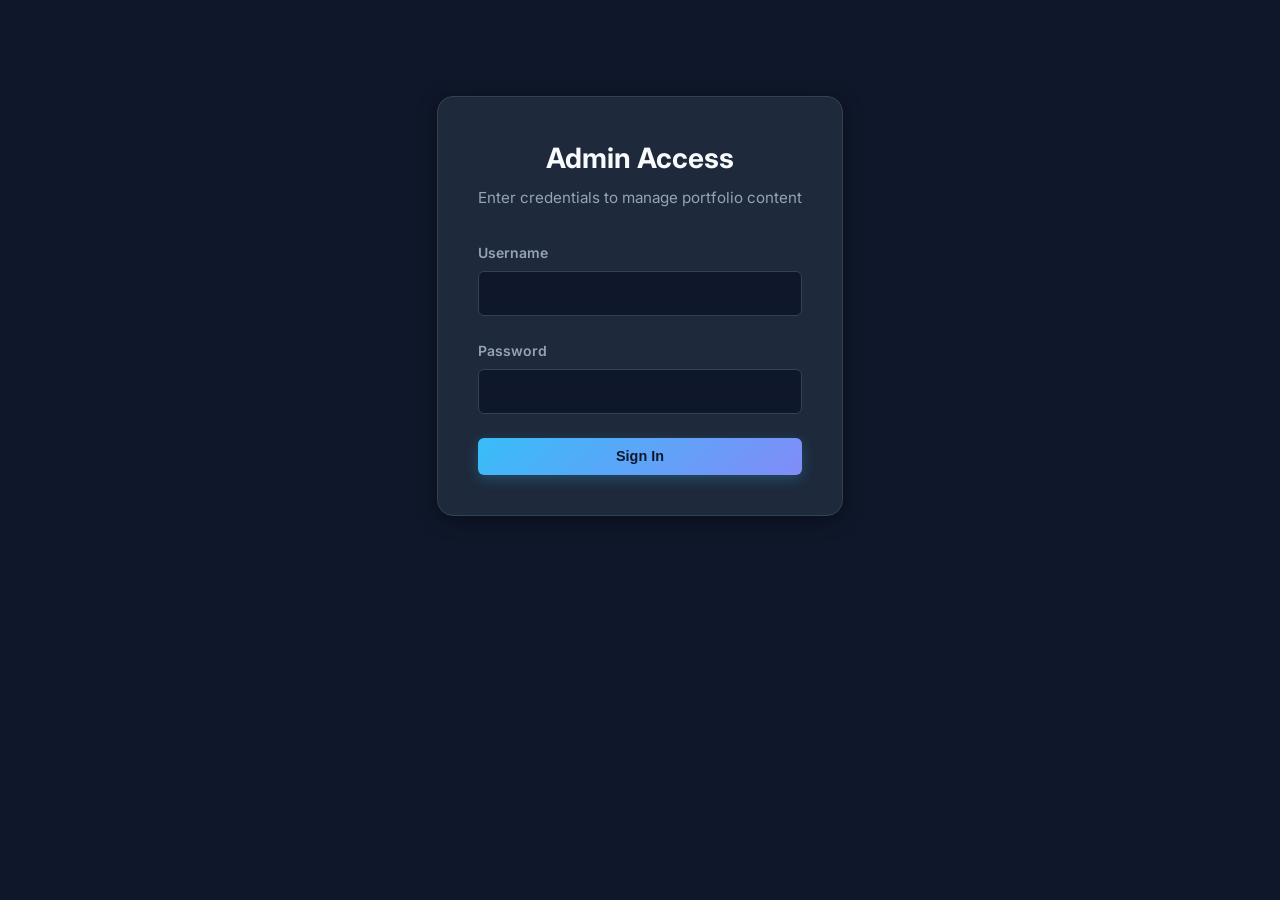
==== frontend/admin.html @ 667ff150 "Initial commit: Dynamic portfolio with secure admin dashboard" ====
<!DOCTYPE html>
<html lang="en">
<head>
    <meta charset="UTF-8">
    <meta name="viewport" content="width=device-width, initial-scale=1.0">
    <meta name="description" content="Admin Dashboard - Manage Portfolio Content">
    <title>Admin Dashboard | Himamshu K G</title>
    <link rel="preconnect" href="https://fonts.googleapis.com">
    <link rel="preconnect" href="https://fonts.gstatic.com" crossorigin>
    <link href="https://fonts.googleapis.com/css2?family=Inter:wght@400;500;600;700&display=swap" rel="stylesheet">
    <link rel="stylesheet" href="css/style.css">
    <link rel="stylesheet" href="css/admin.css">
</head>
<body>
    <!-- Authentication Gate (shown before login) -->
    <div id="authGate" class="auth-container" style="display: none;">
        <div class="auth-header">
            <h2>Admin Access</h2>
            <p>Enter credentials to manage portfolio content</p>
        </div>
        <form id="loginForm">
            <div class="form-group">
                <label class="form-label" for="username">Username</label>
                <input type="text" id="username" class="form-control" required autocomplete="username">
            </div>
            <div class="form-group">
                <label class="form-label" for="password">Password</label>
                <input type="password" id="password" class="form-control" required autocomplete="current-password">
            </div>
            <button type="submit" class="btn btn-primary" style="width: 100%;">Sign In</button>
            <p id="authError" class="error-message" style="display: none; margin-top: 1rem;"></p>
        </form>
    </div>

    <!-- Admin Dashboard (hidden until authenticated) -->
    <div id="adminDashboard" style="display: none;">
        <!-- Header -->
        <header class="admin-header">
            <div class="admin-title">
                <svg width="24" height="24" viewBox="0 0 24 24" fill="none" stroke="currentColor" stroke-width="2">
                    <rect x="3" y="3" width="7" height="7" rx="1"></rect>
                    <rect x="14" y="3" width="7" height="7" rx="1"></rect>
                    <rect x="3" y="14" width="7" height="7" rx="1"></rect>
                    <rect x="14" y="14" width="7" height="7" rx="1"></rect>
                </svg>
                <span>Admin Dashboard</span>
            </div>
            <div class="admin-actions">
                <a href="index.html" class="btn btn-secondary" target="_blank">View Site</a>
                <button id="logoutBtn" class="btn btn-outline-danger">Logout</button>
            </div>
        </header>

        <!-- Dashboard Layout -->
        <div class="admin-layout">
            <!-- Sidebar -->
            <aside class="admin-sidebar">
                <button class="sidebar-btn active" data-tab="overview">
                    <svg width="20" height="20" viewBox="0 0 24 24" fill="none" stroke="currentColor" stroke-width="2">
                        <rect x="3" y="3" width="7" height="7" rx="1"></rect>
                        <rect x="14" y="3" width="7" height="7" rx="1"></rect>
                        <rect x="3" y="14" width="7" height="7" rx="1"></rect>
                        <rect x="14" y="14" width="7" height="7" rx="1"></rect>
                    </svg>
                    Overview
                </button>
                <button class="sidebar-btn" data-tab="projects">
                    <svg width="20" height="20" viewBox="0 0 24 24" fill="none" stroke="currentColor" stroke-width="2">
                        <path d="M21 19V5a2 2 0 0 0-2-2H9a2 2 0 0 0-2 2v14"></path>
                        <polyline points="7 5 3 9 7 13"></polyline>
                    </svg>
                    Projects
                </button>
                <button class="sidebar-btn" data-tab="skills">
                    <svg width="20" height="20" viewBox="0 0 24 24" fill="none" stroke="currentColor" stroke-width="2">
                        <path d="M12 2L2 7l10 5 10-5-10-5z"></path>
                        <path d="M2 17l10 5 10-5"></path>
                        <path d="M2 12l10 5 10-5"></path>
                    </svg>
                    Skills
                </button>
                <button class="sidebar-btn" data-tab="profile">
                    <svg width="20" height="20" viewBox="0 0 24 24" fill="none" stroke="currentColor" stroke-width="2">
                        <path d="M20 21v-2a4 4 0 0 0-4-4H8a4 4 0 0 0-4 4v2"></path>
                        <circle cx="12" cy="7" r="4"></circle>
                    </svg>
                    Profile
                </button>
            </aside>

            <!-- Main Content -->
            <main class="admin-content">
                <!-- Overview Tab -->
                <div id="overview" class="tab-content active">
                    <div class="content-header">
                        <h2>Dashboard Overview</h2>
                    </div>
                    <div style="display: grid; grid-template-columns: repeat(auto-fit, minmax(240px, 1fr)); gap: 1.5rem;">
                        <div class="about-card" style="text-align: center; padding: 2rem;">
                            <h3 style="font-size: 3rem; color: var(--accent-color); margin-bottom: 0.5rem;" id="statProjects">0</h3>
                            <p style="color: var(--text-secondary);">Total Projects</p>
                        </div>
                        <div class="about-card" style="text-align: center; padding: 2rem;">
                            <h3 style="font-size: 3rem; color: var(--accent-color); margin-bottom: 0.5rem;" id="statSkills">0</h3>
                            <p style="color: var(--text-secondary);">Total Skills</p>
                        </div>
                        <div class="about-card" style="text-align: center; padding: 2rem;">
                            <h3 style="font-size: 3rem; color: var(--accent-color); margin-bottom: 0.5rem;" id="statCategories">0</h3>
                            <p style="color: var(--text-secondary);">Skill Categories</p>
                        </div>
                    </div>
                    <div style="margin-top: 2rem;">
                        <h3 style="margin-bottom: 1rem;">Quick Actions</h3>
                        <div style="display: flex; gap: 1rem; flex-wrap: wrap;">
                            <button class="btn btn-primary" onclick="openProjectModal()">
                                <svg width="18" height="18" viewBox="0 0 24 24" fill="none" stroke="currentColor" stroke-width="2"><line x1="12" y1="5" x2="12" y2="19"></line><line x1="5" y1="12" x2="19" y2="12"></line></svg>
                                Add Project
                            </button>
                            <button class="btn btn-primary" onclick="openSkillModal()">
                                <svg width="18" height="18" viewBox="0 0 24 24" fill="none" stroke="currentColor" stroke-width="2"><line x1="12" y1="5" x2="12" y2="19"></line><line x1="5" y1="12" x2="19" y2="12"></line></svg>
                                Add Skill
                            </button>
                            <button class="btn btn-secondary" onclick="loadProfile()">
                                <svg width="18" height="18" viewBox="0 0 24 24" fill="none" stroke="currentColor" stroke-width="2"><circle cx="12" cy="12" r="3"></circle><path d="M19.4 15a1.65 1.65 0 0 0 .33 1.82l.06.06a2 2 0 0 1 0 2.83 2 2 0 0 1-2.83 0l-.06-.06a1.65 1.65 0 0 0-1.82-.33 1.65 1.65 0 0 0-1 1.51V21a2 2 0 0 1-2 2 2 2 0 0 1-2-2v-.09A1.65 1.65 0 0 0 9 19.4a1.65 1.65 0 0 0-1.82.33l-.06.06a2 2 0 0 1-2.83 0 2 2 0 0 1 0-2.83l.06-.06a1.65 1.65 0 0 0 .33-1.82 1.65 1.65 0 0 0-1.51-1H3a2 2 0 0 1-2-2 2 2 0 0 1 2-2h.09A1.65 1.65 0 0 0 4.6 9a1.65 1.65 0 0 0-.33-1.82l-.06-.06a2 2 0 0 1 0-2.83 2 2 0 0 1 2.83 0l.06.06a1.65 1.65 0 0 0 1.82.33H9a1.65 1.65 0 0 0 1-1.51V3a2 2 0 0 1 2-2 2 2 0 0 1 2 2v.09a1.65 1.65 0 0 0 1 1.51 1.65 1.65 0 0 0 1.82-.33l.06-.06a2 2 0 0 1 2.83 0 2 2 0 0 1 0 2.83l-.06.06a1.65 1.65 0 0 0-.33 1.82V9a1.65 1.65 0 0 0 1.51 1H21a2 2 0 0 1 2 2 2 2 0 0 1-2 2h-.09a1.65 1.65 0 0 0-1.51 1z"></path></svg>
                                Edit Profile
                            </button>
                        </div>
                    </div>
                </div>

                <!-- Projects Tab -->
                <div id="projects" class="tab-content">
                    <div class="content-header">
                        <h2>Project Management</h2>
                        <button class="btn btn-primary" onclick="openProjectModal()">
                            <svg width="18" height="18" viewBox="0 0 24 24" fill="none" stroke="currentColor" stroke-width="2"><line x1="12" y1="5" x2="12" y2="19"></line><line x1="5" y1="12" x2="19" y2="12"></line></svg>
                            Add Project
                        </button>
                    </div>
                    <div style="overflow-x: auto;">
                        <table class="data-table" id="projectsTable">
                            <thead>
                                <tr>
                                    <th>ID</th>
                                    <th>Title</th>
                                    <th>Technologies</th>
                                    <th>Links</th>
                                    <th style="width: 140px;">Actions</th>
                                </tr>
                            </thead>
                            <tbody id="projectsTableBody">
                                <tr><td colspan="5" style="text-align: center; padding: 3rem; color: var(--text-secondary);">Loading projects...</td></tr>
                            </tbody>
                        </table>
                    </div>
                </div>

                <!-- Skills Tab -->
                <div id="skills" class="tab-content">
                    <div class="content-header">
                        <h2>Skills Management</h2>
                        <button class="btn btn-primary" onclick="openSkillModal()">
                            <svg width="18" height="18" viewBox="0 0 24 24" fill="none" stroke="currentColor" stroke-width="2"><line x1="12" y1="5" x2="12" y2="19"></line><line x1="5" y1="12" x2="19" y2="12"></line></svg>
                            Add Skill
                        </button>
                    </div>
                    <div style="overflow-x: auto;">
                        <table class="data-table" id="skillsTable">
                            <thead>
                                <tr>
                                    <th>ID</th>
                                    <th>Name</th>
                                    <th>Category</th>
                                    <th>Proficiency</th>
                                    <th style="width: 140px;">Actions</th>
                                </tr>
                            </thead>
                            <tbody id="skillsTableBody">
                                <tr><td colspan="5" style="text-align: center; padding: 3rem; color: var(--text-secondary);">Loading skills...</td></tr>
                            </tbody>
                        </table>
                    </div>
                </div>

                <!-- Profile Tab -->
                <div id="profile" class="tab-content">
                    <div class="content-header">
                        <h2>Profile Management</h2>
                    </div>
                    <form id="profileForm" style="max-width: 700px;">
                        <div style="display: grid; grid-template-columns: 1fr 1fr; gap: 1.5rem;">
                            <div class="form-group">
                                <label class="form-label" for="profileName">Full Name *</label>
                                <input type="text" id="profileName" class="form-control" required>
                            </div>
                            <div class="form-group">
                                <label class="form-label" for="profileHeadline">Headline *</label>
                                <input type="text" id="profileHeadline" class="form-control" required>
                            </div>
                            <div class="form-group">
                                <label class="form-label" for="profileLocation">Location</label>
                                <input type="text" id="profileLocation" class="form-control">
                            </div>
                            <div class="form-group">
                                <label class="form-label" for="profileEmail">Email *</label>
                                <input type="email" id="profileEmail" class="form-control" required>
                            </div>
                            <div class="form-group">
                                <label class="form-label" for="profileGithub">GitHub URL</label>
                                <input type="url" id="profileGithub" class="form-control" placeholder="https://github.com/username">
                            </div>
                            <div class="form-group">
                                <label class="form-label" for="profileLinkedin">LinkedIn URL</label>
                                <input type="url" id="profileLinkedin" class="form-control" placeholder="https://linkedin.com/in/username">
                            </div>
                        </div>
                        <div class="form-group">
                            <label class="form-label" for="profileBio">Bio *</label>
                            <textarea id="profileBio" class="form-control" rows="4" required></textarea>
                        </div>
                        <div class="form-group">
                            <label class="form-label" for="profileEducation">Education</label>
                            <textarea id="profileEducation" class="form-control" rows="3"></textarea>
                        </div>
                        <div class="form-group">
                            <label class="form-label" for="profileActivities">Activities</label>
                            <textarea id="profileActivities" class="form-control" rows="3"></textarea>
                        </div>
                        <button type="submit" class="btn btn-primary">Save Profile</button>
                    </form>
                </div>
            </main>
        </div>
    </div>

    <!-- Project Modal -->
    <div id="projectModal" class="modal-backdrop">
        <div class="modal-content">
            <div class="modal-header">
                <h3 class="modal-title" id="projectModalTitle">Add Project</h3>
                <button class="close-btn" onclick="closeModal('projectModal')">&times;</button>
            </div>
            <form id="projectForm">
                <input type="hidden" id="projectId">
                <div class="form-group">
                    <label class="form-label" for="projectTitle">Title *</label>
                    <input type="text" id="projectTitle" class="form-control" required>
                </div>
                <div class="form-group">
                    <label class="form-label" for="projectDescription">Description *</label>
                    <textarea id="projectDescription" class="form-control" rows="4" required></textarea>
                </div>
                <div class="form-group">
                    <label class="form-label" for="projectTechnologies">Technologies * (comma-separated)</label>
                    <input type="text" id="projectTechnologies" class="form-control" required placeholder="HTML5, CSS3, JavaScript, FastAPI, Python">
                </div>
                <div class="form-group">
                    <label class="form-label" for="projectGithub">GitHub URL</label>
                    <input type="url" id="projectGithub" class="form-control" placeholder="https://github.com/username/repo">
                </div>
                <div class="form-group">
                    <label class="form-label" for="projectLive">Live Demo URL</label>
                    <input type="url" id="projectLive" class="form-control" placeholder="https://your-demo.com">
                </div>
                <div class="modal-footer">
                    <button type="button" class="btn btn-secondary" onclick="closeModal('projectModal')">Cancel</button>
                    <button type="submit" class="btn btn-primary" id="projectSubmitBtn">Add Project</button>
                </div>
            </form>
        </div>
    </div>

    <!-- Skill Modal -->
    <div id="skillModal" class="modal-backdrop">
        <div class="modal-content">
            <div class="modal-header">
                <h3 class="modal-title" id="skillModalTitle">Add Skill</h3>
                <button class="close-btn" onclick="closeModal('skillModal')">&times;</button>
            </div>
            <form id="skillForm">
                <input type="hidden" id="skillId">
                <div class="form-group">
                    <label class="form-label" for="skillName">Name *</label>
                    <input type="text" id="skillName" class="form-control" required placeholder="e.g., Python">
                </div>
                <div class="form-group">
                    <label class="form-label" for="skillCategory">Category *</label>
                    <input type="text" id="skillCategory" class="form-control" required placeholder="e.g., Backend, Frontend, Database, Tools">
                </div>
                <div class="form-group">
                    <label class="form-label" for="skillProficiency">Proficiency *</label>
                    <select id="skillProficiency" class="form-control" required>
                        <option value="">Select proficiency</option>
                        <option value="Beginner">Beginner</option>
                        <option value="Intermediate">Intermediate</option>
                        <option value="Advanced">Advanced</option>
                        <option value="Expert">Expert</option>
                    </select>
                </div>
                <div class="modal-footer">
                    <button type="button" class="btn btn-secondary" onclick="closeModal('skillModal')">Cancel</button>
                    <button type="submit" class="btn btn-primary" id="skillSubmitBtn">Add Skill</button>
                </div>
            </form>
        </div>
    </div>

    <!-- Toast Container -->
    <div id="toastContainer" class="toast-container"></div>

    <!-- External Scripts -->
    <script src="js/config.js"></script>
    <script src="js/admin.js"></script>
</body>
</html>
---- frontend/css/style.css ----
/*
 * style.css
 * Main Stylesheet for Himamshu K G's Personal Portfolio
 */

:root {
  --bg-primary: #0f172a;
  --bg-secondary: #1e293b;
  --bg-card: #1e293b;
  --bg-card-hover: #334155;
  --text-primary: #f8fafc;
  --text-secondary: #94a3b8;
  --text-muted: #64748b;
  --accent-color: #38bdf8;
  --accent-gradient: linear-gradient(135deg, #38bdf8 0%, #818cf8 100%);
  --accent-glow: rgba(56, 189, 248, 0.25);
  --border-color: #334155;
  --shadow-sm: 0 2px 8px rgba(0, 0, 0, 0.3);
  --shadow-md: 0 8px 24px rgba(0, 0, 0, 0.4);
  --shadow-lg: 0 16px 32px rgba(0, 0, 0, 0.5);
  --radius-sm: 6px;
  --radius-md: 12px;
  --radius-lg: 20px;
  --transition: all 0.3s ease;
  --font-sans: 'Inter', -apple-system, BlinkMacSystemFont, "Segoe UI", Roboto, sans-serif;
}

* {
  margin: 0;
  padding: 0;
  box-sizing: border-box;
}

html {
  scroll-behavior: smooth;
  font-family: var(--font-sans);
  background-color: var(--bg-primary);
  color: var(--text-primary);
  line-height: 1.6;
}

body {
  min-height: 100vh;
  display: flex;
  flex-direction: column;
}

a {
  color: var(--accent-color);
  text-decoration: none;
  transition: var(--transition);
}

a:hover {
  opacity: 0.85;
}

/* Container */
.container {
  width: 90%;
  max-width: 1200px;
  margin: 0 auto;
  padding: 0 1.5rem;
}

/* Header & Navigation */
header {
  position: fixed;
  top: 0;
  left: 0;
  width: 100%;
  z-index: 1000;
  background-color: rgba(15, 23, 42, 0.85);
  backdrop-filter: blur(12px);
  border-bottom: 1px solid var(--border-color);
}

.navbar {
  display: flex;
  justify-content: space-between;
  align-items: center;
  height: 80px;
}

.logo {
  font-size: 1.5rem;
  font-weight: 700;
  background: var(--accent-gradient);
  -webkit-background-clip: text;
  -webkit-text-fill-color: transparent;
  letter-spacing: -0.5px;
}

.nav-links {
  display: flex;
  list-style: none;
  gap: 2rem;
  align-items: center;
}

.nav-links a {
  color: var(--text-secondary);
  font-weight: 500;
  font-size: 0.95rem;
  position: relative;
  padding: 0.5rem 0;
}

.nav-links a:hover,
.nav-links a.active {
  color: var(--text-primary);
}

.nav-links a::after {
  content: '';
  position: absolute;
  bottom: 0;
  left: 0;
  width: 0%;
  height: 2px;
  background: var(--accent-gradient);
  transition: var(--transition);
}

.nav-links a:hover::after,
.nav-links a.active::after {
  width: 100%;
}

.btn-admin {
  background: transparent;
  border: 1px solid var(--accent-color);
  color: var(--accent-color) !important;
  padding: 0.5rem 1.25rem !important;
  border-radius: var(--radius-sm);
  transition: var(--transition);
}

.btn-admin:hover {
  background: var(--accent-color);
  color: var(--bg-primary) !important;
}

.hamburger {
  display: none;
  flex-direction: column;
  cursor: pointer;
  gap: 6px;
  background: none;
  border: none;
}

.hamburger span {
  width: 26px;
  height: 2px;
  background-color: var(--text-primary);
  border-radius: 2px;
  transition: var(--transition);
}

/* Sections */
section {
  padding: 6rem 0 4rem;
}

.section-title {
  font-size: 2.25rem;
  font-weight: 700;
  text-align: center;
  margin-bottom: 1rem;
  position: relative;
}

.section-subtitle {
  text-align: center;
  color: var(--text-secondary);
  margin-bottom: 3.5rem;
  font-size: 1.05rem;
}

/* Hero Section */
.hero-section {
  min-height: 100vh;
  display: flex;
  align-items: center;
  padding-top: 5rem;
  position: relative;
  overflow: hidden;
}

.hero-content {
  max-width: 800px;
}

.hero-badge {
  display: inline-block;
  padding: 0.4rem 1rem;
  background: rgba(56, 189, 248, 0.1);
  color: var(--accent-color);
  border: 1px solid rgba(56, 189, 248, 0.2);
  border-radius: 50px;
  font-size: 0.875rem;
  font-weight: 600;
  margin-bottom: 1.5rem;
}

.hero-title {
  font-size: 3.5rem;
  font-weight: 800;
  line-height: 1.15;
  margin-bottom: 1rem;
}

.hero-title .gradient-text {
  background: var(--accent-gradient);
  -webkit-background-clip: text;
  -webkit-text-fill-color: transparent;
}

.hero-subtitle {
  font-size: 1.5rem;
  color: var(--text-secondary);
  font-weight: 500;
  margin-bottom: 1.5rem;
}

.hero-bio {
  font-size: 1.1rem;
  color: var(--text-muted);
  line-height: 1.75;
  margin-bottom: 2.5rem;
  max-width: 650px;
}

.hero-buttons {
  display: flex;
  gap: 1.25rem;
  flex-wrap: wrap;
}

.btn {
  display: inline-flex;
  align-items: center;
  justify-content: center;
  gap: 0.5rem;
  padding: 0.85rem 1.75rem;
  border-radius: var(--radius-sm);
  font-size: 1rem;
  font-weight: 600;
  cursor: pointer;
  transition: var(--transition);
  border: none;
}

.btn-primary {
  background: var(--accent-gradient);
  color: #0f172a;
  box-shadow: 0 4px 14px var(--accent-glow);
}

.btn-primary:hover {
  transform: translateY(-2px);
  box-shadow: 0 6px 20px rgba(56, 189, 248, 0.4);
  color: #0f172a;
}

.btn-secondary {
  background: var(--bg-secondary);
  color: var(--text-primary);
  border: 1px solid var(--border-color);
}

.btn-secondary:hover {
  background: var(--bg-card-hover);
  color: var(--text-primary);
  transform: translateY(-2px);
}

/* About Section */
.about-grid {
  display: grid;
  grid-template-columns: 1fr 1fr;
  gap: 2rem;
  margin-top: 2rem;
}

.about-card {
  background-color: var(--bg-card);
  border: 1px solid var(--border-color);
  padding: 2rem;
  border-radius: var(--radius-md);
  box-shadow: var(--shadow-sm);
}

.about-card h3 {
  font-size: 1.3rem;
  color: var(--accent-color);
  margin-bottom: 1rem;
  display: flex;
  align-items: center;
  gap: 0.5rem;
}

.about-card p {
  color: var(--text-secondary);
  font-size: 1rem;
  line-height: 1.7;
}

/* Skills Section */
.skills-category-group {
  margin-bottom: 2.5rem;
}

.skills-category-title {
  font-size: 1.25rem;
  color: var(--text-primary);
  margin-bottom: 1.25rem;
  padding-bottom: 0.5rem;
  border-bottom: 2px solid var(--border-color);
}

.skills-grid {
  display: grid;
  grid-template-columns: repeat(auto-fill, minmax(220px, 1fr));
  gap: 1.25rem;
}

.skill-card {
  background: var(--bg-card);
  border: 1px solid var(--border-color);
  border-radius: var(--radius-md);
  padding: 1.25rem 1.5rem;
  display: flex;
  justify-content: space-between;
  align-items: center;
  transition: var(--transition);
}

.skill-card:hover {
  transform: translateY(-4px);
  border-color: var(--accent-color);
  box-shadow: 0 4px 20px var(--accent-glow);
}

.skill-name {
  font-weight: 600;
  color: var(--text-primary);
}

.skill-badge {
  font-size: 0.75rem;
  padding: 0.25rem 0.6rem;
  border-radius: 50px;
  background: rgba(56, 189, 248, 0.15);
  color: var(--accent-color);
  font-weight: 600;
}

/* Projects Section */
.projects-grid {
  display: grid;
  grid-template-columns: repeat(auto-fill, minmax(320px, 1fr));
  gap: 2rem;
}

.project-card {
  background: var(--bg-card);
  border: 1px solid var(--border-color);
  border-radius: var(--radius-md);
  padding: 2rem;
  display: flex;
  flex-direction: column;
  justify-content: space-between;
  transition: var(--transition);
  position: relative;
  overflow: hidden;
}

.project-card:hover {
  transform: translateY(-6px);
  border-color: var(--accent-color);
  box-shadow: var(--shadow-md);
}

.project-title {
  font-size: 1.35rem;
  font-weight: 700;
  color: var(--text-primary);
  margin-bottom: 0.75rem;
}

.project-desc {
  color: var(--text-secondary);
  font-size: 0.95rem;
  margin-bottom: 1.5rem;
  flex-grow: 1;
  line-height: 1.6;
}

.project-tech {
  display: flex;
  flex-wrap: wrap;
  gap: 0.5rem;
  margin-bottom: 1.5rem;
}

.tech-tag {
  font-size: 0.8rem;
  background: #0f172a;
  color: var(--accent-color);
  padding: 0.3rem 0.75rem;
  border-radius: var(--radius-sm);
  border: 1px solid var(--border-color);
}

.project-links {
  display: flex;
  gap: 1rem;
  margin-top: auto;
}

.project-link {
  font-size: 0.9rem;
  font-weight: 600;
  display: inline-flex;
  align-items: center;
  gap: 0.4rem;
}

/* Contact Section */
.contact-container {
  max-width: 700px;
  margin: 0 auto;
  background: var(--bg-card);
  border: 1px solid var(--border-color);
  border-radius: var(--radius-lg);
  padding: 3rem 2.5rem;
  text-align: center;
  box-shadow: var(--shadow-md);
}

.contact-info-list {
  display: flex;
  justify-content: center;
  gap: 2.5rem;
  flex-wrap: wrap;
  margin-top: 2rem;
}

.contact-item {
  display: flex;
  align-items: center;
  gap: 0.75rem;
  font-size: 1.1rem;
  color: var(--text-secondary);
}

.contact-item svg {
  color: var(--accent-color);
}

/* Footer */
footer {
  margin-top: auto;
  padding: 2.5rem 0;
  border-top: 1px solid var(--border-color);
  text-align: center;
  color: var(--text-muted);
  font-size: 0.9rem;
}

/* Loading & Empty state */
.loading-spinner {
  text-align: center;
  padding: 3rem 0;
  color: var(--text-secondary);
  font-size: 1.1rem;
}

.error-message {
  background: rgba(239, 68, 68, 0.1);
  border: 1px solid rgba(239, 68, 68, 0.3);
  color: #f87171;
  padding: 1rem;
  border-radius: var(--radius-sm);
  text-align: center;
  margin: 1.5rem 0;
}

/* Responsive Media Queries */
@media (max-width: 768px) {
  .hero-title {
    font-size: 2.5rem;
  }

  .hero-subtitle {
    font-size: 1.2rem;
  }

  .about-grid {
    grid-template-columns: 1fr;
  }

  .hamburger {
    display: flex;
  }

  .nav-links {
    position: fixed;
    top: 80px;
    right: -100%;
    width: 250px;
    height: calc(100vh - 80px);
    background-color: var(--bg-secondary);
    flex-direction: column;
    padding: 2rem;
    gap: 1.5rem;
    align-items: flex-start;
    transition: var(--transition);
    border-left: 1px solid var(--border-color);
  }

  .nav-links.active {
    right: 0;
  }
}
---- frontend/css/admin.css ----
/*
 * admin.css
 * Dashboard Stylesheet for Managing Portfolio Content
 */

:root {
  --bg-primary: #0f172a;
  --bg-secondary: #1e293b;
  --bg-card: #1e293b;
  --bg-card-hover: #334155;
  --text-primary: #f8fafc;
  --text-secondary: #94a3b8;
  --text-muted: #64748b;
  --accent-color: #38bdf8;
  --accent-gradient: linear-gradient(135deg, #38bdf8 0%, #818cf8 100%);
  --border-color: #334155;
  --danger-color: #ef4444;
  --danger-hover: #dc2626;
  --success-color: #10b981;
  --warning-color: #f59e0b;
  --font-sans: 'Inter', -apple-system, BlinkMacSystemFont, "Segoe UI", Roboto, sans-serif;
  --radius-sm: 6px;
  --radius-md: 10px;
  --radius-lg: 16px;
  --shadow-md: 0 4px 20px rgba(0, 0, 0, 0.4);
  --transition: all 0.25s ease;
}

* {
  margin: 0;
  padding: 0;
  box-sizing: border-box;
}

html {
  font-family: var(--font-sans);
  background-color: var(--bg-primary);
  color: var(--text-primary);
  line-height: 1.5;
}

body {
  min-height: 100vh;
  display: flex;
  flex-direction: column;
}

/* Header */
.admin-header {
  background-color: var(--bg-secondary);
  border-bottom: 1px solid var(--border-color);
  padding: 1rem 2rem;
  display: flex;
  justify-content: space-between;
  align-items: center;
}

.admin-title {
  font-size: 1.25rem;
  font-weight: 700;
  display: flex;
  align-items: center;
  gap: 0.75rem;
}

.admin-title span {
  background: var(--accent-gradient);
  -webkit-background-clip: text;
  -webkit-text-fill-color: transparent;
}

.admin-actions {
  display: flex;
  align-items: center;
  gap: 1rem;
}

/* Auth Section */
.auth-container {
  max-width: 420px;
  margin: 6rem auto;
  padding: 2.5rem;
  background-color: var(--bg-secondary);
  border: 1px solid var(--border-color);
  border-radius: var(--radius-lg);
  box-shadow: var(--shadow-md);
}

.auth-header {
  text-align: center;
  margin-bottom: 2rem;
}

.auth-header h2 {
  font-size: 1.75rem;
  font-weight: 700;
  margin-bottom: 0.5rem;
}

.auth-header p {
  color: var(--text-secondary);
  font-size: 0.95rem;
}

/* Dashboard Layout */
.admin-layout {
  display: flex;
  flex: 1;
}

.admin-sidebar {
  width: 260px;
  background-color: var(--bg-secondary);
  border-right: 1px solid var(--border-color);
  padding: 1.5rem 1rem;
  display: flex;
  flex-direction: column;
  gap: 0.5rem;
}

.sidebar-btn {
  display: flex;
  align-items: center;
  gap: 0.75rem;
  width: 100%;
  padding: 0.85rem 1.25rem;
  background: transparent;
  border: none;
  color: var(--text-secondary);
  font-size: 0.95rem;
  font-weight: 600;
  border-radius: var(--radius-sm);
  cursor: pointer;
  text-align: left;
  transition: var(--transition);
}

.sidebar-btn:hover {
  background-color: var(--bg-card-hover);
  color: var(--text-primary);
}

.sidebar-btn.active {
  background: var(--accent-gradient);
  color: #0f172a;
}

.admin-content {
  flex: 1;
  padding: 2rem 2.5rem;
  overflow-y: auto;
}

.tab-content {
  display: none;
}

.tab-content.active {
  display: block;
}

.content-header {
  display: flex;
  justify-content: space-between;
  align-items: center;
  margin-bottom: 2rem;
  padding-bottom: 1rem;
  border-bottom: 1px solid var(--border-color);
}

.content-header h2 {
  font-size: 1.5rem;
  font-weight: 700;
}

/* Buttons */
.btn {
  display: inline-flex;
  align-items: center;
  justify-content: center;
  gap: 0.5rem;
  padding: 0.65rem 1.25rem;
  border-radius: var(--radius-sm);
  font-size: 0.9rem;
  font-weight: 600;
  cursor: pointer;
  transition: var(--transition);
  border: none;
}

.btn-primary {
  background: var(--accent-gradient);
  color: #0f172a;
}

.btn-primary:hover {
  opacity: 0.9;
  transform: translateY(-1px);
}

.btn-secondary {
  background: var(--bg-card-hover);
  color: var(--text-primary);
  border: 1px solid var(--border-color);
}

.btn-secondary:hover {
  background: #475569;
}

.btn-danger {
  background: var(--danger-color);
  color: #ffffff;
}

.btn-danger:hover {
  background: var(--danger-hover);
}

.btn-outline-danger {
  background: transparent;
  border: 1px solid var(--danger-color);
  color: var(--danger-color);
}

.btn-outline-danger:hover {
  background: var(--danger-color);
  color: #ffffff;
}

.btn-sm {
  padding: 0.4rem 0.85rem;
  font-size: 0.825rem;
}

/* Form Controls */
.form-group {
  margin-bottom: 1.5rem;
}

.form-label {
  display: block;
  font-size: 0.875rem;
  font-weight: 600;
  color: var(--text-secondary);
  margin-bottom: 0.5rem;
}

.form-control {
  width: 100%;
  padding: 0.75rem 1rem;
  background-color: var(--bg-primary);
  border: 1px solid var(--border-color);
  border-radius: var(--radius-sm);
  color: var(--text-primary);
  font-family: inherit;
  font-size: 0.95rem;
  transition: var(--transition);
}

.form-control:focus {
  outline: none;
  border-color: var(--accent-color);
  box-shadow: 0 0 0 2px var(--accent-glow);
}

textarea.form-control {
  resize: vertical;
  min-height: 100px;
}

/* Tables & Lists */
.data-table {
  width: 100%;
  border-collapse: collapse;
  background-color: var(--bg-secondary);
  border-radius: var(--radius-md);
  overflow: hidden;
  border: 1px solid var(--border-color);
}

.data-table th,
.data-table td {
  padding: 1rem 1.25rem;
  text-align: left;
  border-bottom: 1px solid var(--border-color);
}

.data-table th {
  background-color: rgba(15, 23, 42, 0.6);
  color: var(--text-secondary);
  font-size: 0.85rem;
  text-transform: uppercase;
  letter-spacing: 0.05em;
}

.data-table tr:last-child td {
  border-bottom: none;
}

.table-actions {
  display: flex;
  gap: 0.5rem;
}

/* Modals */
.modal-backdrop {
  position: fixed;
  top: 0;
  left: 0;
  width: 100vw;
  height: 100vh;
  background-color: rgba(0, 0, 0, 0.7);
  backdrop-filter: blur(4px);
  display: flex;
  align-items: center;
  justify-content: center;
  z-index: 2000;
  opacity: 0;
  visibility: hidden;
  transition: var(--transition);
}

.modal-backdrop.active {
  opacity: 1;
  visibility: visible;
}

.modal-content {
  background-color: var(--bg-secondary);
  border: 1px solid var(--border-color);
  border-radius: var(--radius-lg);
  width: 90%;
  max-width: 550px;
  max-height: 90vh;
  overflow-y: auto;
  padding: 2rem;
  box-shadow: var(--shadow-md);

}

.modal-header {
  display: flex;
  justify-content: space-between;
  align-items: center;
  margin-bottom: 1.5rem;

}

.modal-title {
  font-size: 1.25rem;
  font-weight: 700;
}

.close-btn {
  background: none;
  border: none;
  color: var(--text-secondary);
  font-size: 1.5rem;
  cursor: pointer;
  line-height: 1;
}

.close-btn:hover {
  color: var(--text-primary);
}

.modal-footer {
  display: flex;
  justify-content: flex-end;
  gap: 1rem;
  margin-top: 2rem;
}

/* Toast Notifications */
.toast-container {
  position: fixed;
  bottom: 2rem;
  right: 2rem;
  z-index: 3000;
  display: flex;
  flex-direction: column;
  gap: 0.75rem;
}

.toast {
  padding: 0.85rem 1.25rem;
  border-radius: var(--radius-sm);
  color: white;
  font-size: 0.9rem;
  font-weight: 500;
  box-shadow: var(--shadow-md);
  display: flex;
  align-items: center;
  gap: 0.5rem;
  animation: slideIn 0.3s ease forwards;
}

.toast-success {
  background-color: var(--success-color);
}

.toast-error {
  background-color: var(--danger-color);
}

@keyframes slideIn {
  from {
    transform: translateX(100%);
    opacity: 0;
  }
  to {
    transform: translateX(0);
    opacity: 1;
  }
}

/* Responsive */
@media (max-width: 768px) {
  .admin-layout {
    flex-direction: column;
  }
  .admin-sidebar {
    width: 100%;
    flex-direction: row;
    overflow-x: auto;
  }
  .admin-content {
    padding: 1.5rem;
  }
}
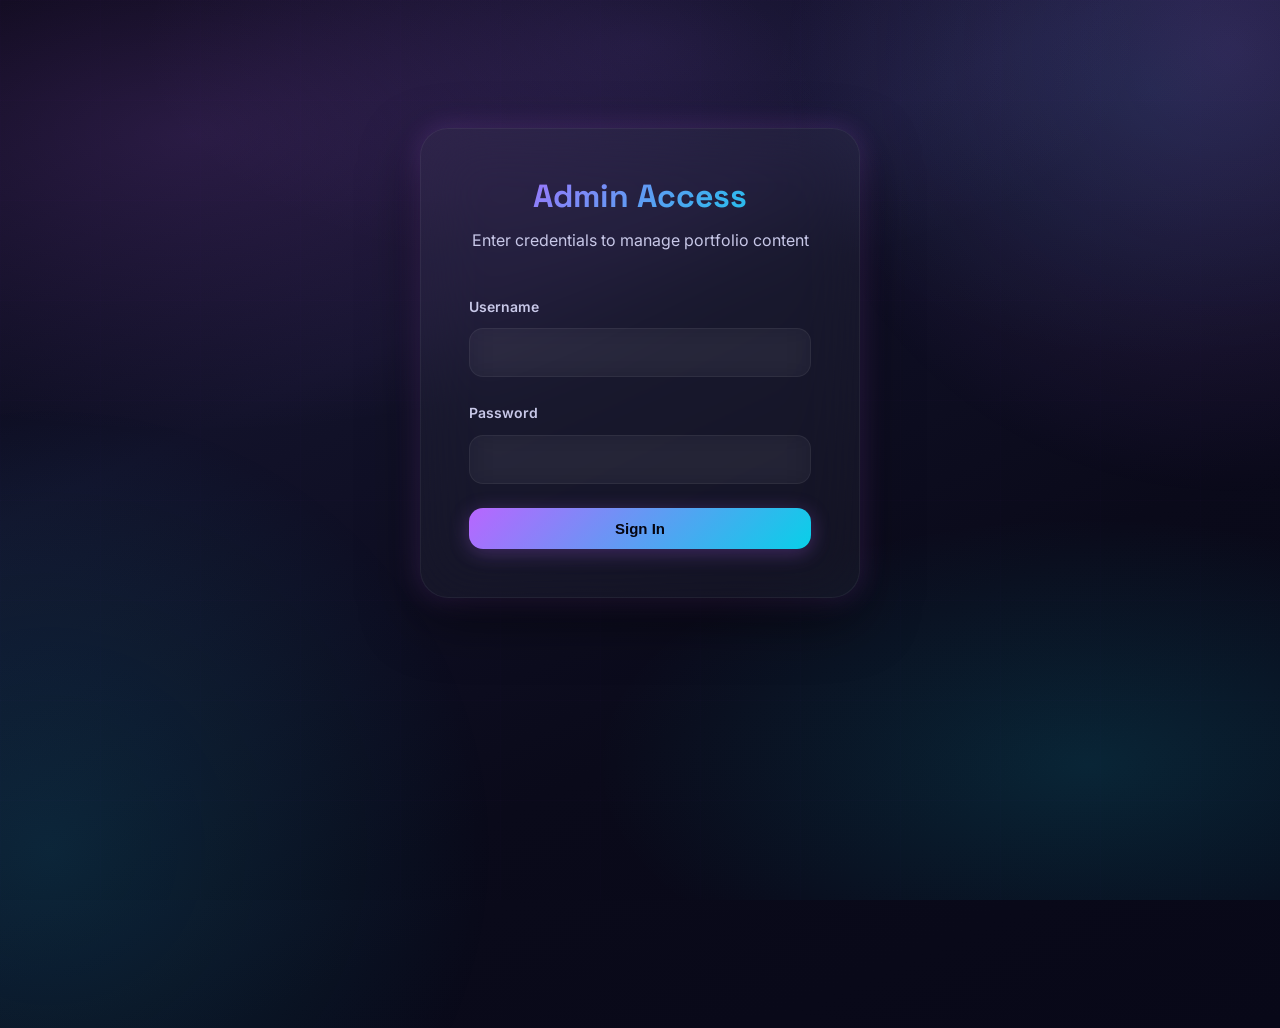
==== commit dd9af5c8: "Restore glassmorphism portfolio and interactive features" ====
--- a/frontend/admin.html
+++ b/frontend/admin.html
@@ -4,14 +4,20 @@
     <meta charset="UTF-8">
     <meta name="viewport" content="width=device-width, initial-scale=1.0">
     <meta name="description" content="Admin Dashboard - Manage Portfolio Content">
+    <meta name="theme-color" content="#0a0a1a">
     <title>Admin Dashboard | Himamshu K G</title>
     <link rel="preconnect" href="https://fonts.googleapis.com">
     <link rel="preconnect" href="https://fonts.gstatic.com" crossorigin>
-    <link href="https://fonts.googleapis.com/css2?family=Inter:wght@400;500;600;700&display=swap" rel="stylesheet">
-    <link rel="stylesheet" href="css/style.css">
-    <link rel="stylesheet" href="css/admin.css">
+    <link href="https://fonts.googleapis.com/css2?family=Inter:wght@400;500;600;700&family=JetBrains+Mono:wght@400;500;600;700&family=Space+Grotesk:wght@400;500;600;700&display=swap" rel="stylesheet">
+    <link rel="stylesheet" href="css/glassmorphism.css">
 </head>
 <body>
+    <!-- Background Effects -->
+    <div class="bg-gradient-mesh" aria-hidden="true"></div>
+    <div class="bg-grid" aria-hidden="true"></div>
+    <div class="bg-glow" aria-hidden="true"></div>
+    <div class="bg-glow-cyan" aria-hidden="true"></div>
+
     <!-- Authentication Gate (shown before login) -->
     <div id="authGate" class="auth-container" style="display: none;">
         <div class="auth-header">
@@ -27,7 +33,7 @@
                 <label class="form-label" for="password">Password</label>
                 <input type="password" id="password" class="form-control" required autocomplete="current-password">
             </div>
-            <button type="submit" class="btn btn-primary" style="width: 100%;">Sign In</button>
+            <button type="submit" class="admin-btn admin-btn-primary" style="width: 100%;">Sign In</button>
             <p id="authError" class="error-message" style="display: none; margin-top: 1rem;"></p>
         </form>
     </div>
@@ -46,8 +52,8 @@
                 <span>Admin Dashboard</span>
             </div>
             <div class="admin-actions">
-                <a href="index.html" class="btn btn-secondary" target="_blank">View Site</a>
-                <button id="logoutBtn" class="btn btn-outline-danger">Logout</button>
+                <a href="index.html" class="admin-btn admin-btn-secondary" target="_blank">View Site</a>
+                <button id="logoutBtn" class="admin-btn admin-btn-outline-danger">Logout</button>
             </div>
         </header>
 
@@ -96,31 +102,31 @@
                         <h2>Dashboard Overview</h2>
                     </div>
                     <div style="display: grid; grid-template-columns: repeat(auto-fit, minmax(240px, 1fr)); gap: 1.5rem;">
-                        <div class="about-card" style="text-align: center; padding: 2rem;">
-                            <h3 style="font-size: 3rem; color: var(--accent-color); margin-bottom: 0.5rem;" id="statProjects">0</h3>
-                            <p style="color: var(--text-secondary);">Total Projects</p>
-                        </div>
-                        <div class="about-card" style="text-align: center; padding: 2rem;">
-                            <h3 style="font-size: 3rem; color: var(--accent-color); margin-bottom: 0.5rem;" id="statSkills">0</h3>
-                            <p style="color: var(--text-secondary);">Total Skills</p>
-                        </div>
-                        <div class="about-card" style="text-align: center; padding: 2rem;">
-                            <h3 style="font-size: 3rem; color: var(--accent-color); margin-bottom: 0.5rem;" id="statCategories">0</h3>
-                            <p style="color: var(--text-secondary);">Skill Categories</p>
+                        <div class="stat-card">
+                            <h3 id="statProjects">0</h3>
+                            <p>Total Projects</p>
+                        </div>
+                        <div class="stat-card">
+                            <h3 id="statSkills">0</h3>
+                            <p>Total Skills</p>
+                        </div>
+                        <div class="stat-card">
+                            <h3 id="statCategories">0</h3>
+                            <p>Skill Categories</p>
                         </div>
                     </div>
                     <div style="margin-top: 2rem;">
                         <h3 style="margin-bottom: 1rem;">Quick Actions</h3>
-                        <div style="display: flex; gap: 1rem; flex-wrap: wrap;">
-                            <button class="btn btn-primary" onclick="openProjectModal()">
+                        <div class="quick-actions">
+                            <button class="admin-btn admin-btn-primary" onclick="openProjectModal()">
                                 <svg width="18" height="18" viewBox="0 0 24 24" fill="none" stroke="currentColor" stroke-width="2"><line x1="12" y1="5" x2="12" y2="19"></line><line x1="5" y1="12" x2="19" y2="12"></line></svg>
                                 Add Project
                             </button>
-                            <button class="btn btn-primary" onclick="openSkillModal()">
+                            <button class="admin-btn admin-btn-primary" onclick="openSkillModal()">
                                 <svg width="18" height="18" viewBox="0 0 24 24" fill="none" stroke="currentColor" stroke-width="2"><line x1="12" y1="5" x2="12" y2="19"></line><line x1="5" y1="12" x2="19" y2="12"></line></svg>
                                 Add Skill
                             </button>
-                            <button class="btn btn-secondary" onclick="loadProfile()">
+                            <button class="admin-btn admin-btn-secondary" onclick="loadProfile()">
                                 <svg width="18" height="18" viewBox="0 0 24 24" fill="none" stroke="currentColor" stroke-width="2"><circle cx="12" cy="12" r="3"></circle><path d="M19.4 15a1.65 1.65 0 0 0 .33 1.82l.06.06a2 2 0 0 1 0 2.83 2 2 0 0 1-2.83 0l-.06-.06a1.65 1.65 0 0 0-1.82-.33 1.65 1.65 0 0 0-1 1.51V21a2 2 0 0 1-2 2 2 2 0 0 1-2-2v-.09A1.65 1.65 0 0 0 9 19.4a1.65 1.65 0 0 0-1.82.33l-.06.06a2 2 0 0 1-2.83 0 2 2 0 0 1 0-2.83l.06-.06a1.65 1.65 0 0 0 .33-1.82 1.65 1.65 0 0 0-1.51-1H3a2 2 0 0 1-2-2 2 2 0 0 1 2-2h.09A1.65 1.65 0 0 0 4.6 9a1.65 1.65 0 0 0-.33-1.82l-.06-.06a2 2 0 0 1 0-2.83 2 2 0 0 1 2.83 0l.06.06a1.65 1.65 0 0 0 1.82.33H9a1.65 1.65 0 0 0 1-1.51V3a2 2 0 0 1 2-2 2 2 0 0 1 2 2v.09a1.65 1.65 0 0 0 1 1.51 1.65 1.65 0 0 0 1.82-.33l.06-.06a2 2 0 0 1 2.83 0 2 2 0 0 1 0 2.83l-.06.06a1.65 1.65 0 0 0-.33 1.82V9a1.65 1.65 0 0 0 1.51 1H21a2 2 0 0 1 2 2 2 2 0 0 1-2 2h-.09a1.65 1.65 0 0 0-1.51 1z"></path></svg>
                                 Edit Profile
                             </button>
@@ -132,7 +138,7 @@
                 <div id="projects" class="tab-content">
                     <div class="content-header">
                         <h2>Project Management</h2>
-                        <button class="btn btn-primary" onclick="openProjectModal()">
+                        <button class="admin-btn admin-btn-primary" onclick="openProjectModal()">
                             <svg width="18" height="18" viewBox="0 0 24 24" fill="none" stroke="currentColor" stroke-width="2"><line x1="12" y1="5" x2="12" y2="19"></line><line x1="5" y1="12" x2="19" y2="12"></line></svg>
                             Add Project
                         </button>
@@ -159,7 +165,7 @@
                 <div id="skills" class="tab-content">
                     <div class="content-header">
                         <h2>Skills Management</h2>
-                        <button class="btn btn-primary" onclick="openSkillModal()">
+                        <button class="admin-btn admin-btn-primary" onclick="openSkillModal()">
                             <svg width="18" height="18" viewBox="0 0 24 24" fill="none" stroke="currentColor" stroke-width="2"><line x1="12" y1="5" x2="12" y2="19"></line><line x1="5" y1="12" x2="19" y2="12"></line></svg>
                             Add Skill
                         </button>
@@ -226,7 +232,7 @@
                             <label class="form-label" for="profileActivities">Activities</label>
                             <textarea id="profileActivities" class="form-control" rows="3"></textarea>
                         </div>
-                        <button type="submit" class="btn btn-primary">Save Profile</button>
+                        <button type="submit" class="admin-btn admin-btn-primary">Save Profile</button>
                     </form>
                 </div>
             </main>
@@ -263,8 +269,8 @@
                     <input type="url" id="projectLive" class="form-control" placeholder="https://your-demo.com">
                 </div>
                 <div class="modal-footer">
-                    <button type="button" class="btn btn-secondary" onclick="closeModal('projectModal')">Cancel</button>
-                    <button type="submit" class="btn btn-primary" id="projectSubmitBtn">Add Project</button>
+                    <button type="button" class="admin-btn admin-btn-secondary" onclick="closeModal('projectModal')">Cancel</button>
+                    <button type="submit" class="admin-btn admin-btn-primary" id="projectSubmitBtn">Add Project</button>
                 </div>
             </form>
         </div>
@@ -298,8 +304,8 @@
                     </select>
                 </div>
                 <div class="modal-footer">
-                    <button type="button" class="btn btn-secondary" onclick="closeModal('skillModal')">Cancel</button>
-                    <button type="submit" class="btn btn-primary" id="skillSubmitBtn">Add Skill</button>
+                    <button type="button" class="admin-btn admin-btn-secondary" onclick="closeModal('skillModal')">Cancel</button>
+                    <button type="submit" class="admin-btn admin-btn-primary" id="skillSubmitBtn">Add Skill</button>
                 </div>
             </form>
         </div>
--- a/frontend/css/glassmorphism.css
+++ b/frontend/css/glassmorphism.css
@@ -0,0 +1,3328 @@
+/*
+ * glassmorphism.css
+ * Premium Glassmorphism Portfolio Theme
+ * Deep navy/purple gradients, translucent glass cards, backdrop-filter blur,
+ * thin semi-transparent white borders, purple/cyan/blue accent lighting
+ */
+
+:root {
+    /* Color System - Glassmorphism Theme */
+    --bg-deep: #050510;
+    --bg-primary: #0a0a1a;
+    --bg-secondary: #12122a;
+    --bg-tertiary: #1a1a3a;
+    --bg-card: rgba(18, 18, 42, 0.85);
+    --bg-card-strong: rgba(26, 26, 58, 0.92);
+    --bg-glass: rgba(255, 255, 255, 0.035);
+    --bg-glass-strong: rgba(255, 255, 255, 0.065);
+    --bg-glass-hover: rgba(255, 255, 255, 0.095);
+
+    --text-primary: #f5f5ff;
+    --text-secondary: #c8c8e8;
+    --text-muted: #9090b0;
+    --text-dim: #686888;
+
+    --accent-primary: #b866ff;
+    --accent-secondary: #08d0e8;
+    --accent-tertiary: #9b6cff;
+    --accent-glow: rgba(184, 102, 255, 0.28);
+    --accent-glow-strong: rgba(184, 102, 255, 0.5);
+    --accent-cyan-glow: rgba(8, 208, 232, 0.28);
+    --accent-cyan-glow-strong: rgba(8, 208, 232, 0.5);
+
+    --gradient-primary: linear-gradient(135deg, #b866ff 0%, #08d0e8 100%);
+    --gradient-secondary: linear-gradient(135deg, #9b6cff 0%, #b866ff 100%);
+    --gradient-cyan: linear-gradient(135deg, #08d0e8 0%, #22e8ff 100%);
+    --gradient-bg: linear-gradient(155deg, #050510 0%, #12122a 35%, #0a0a1a 70%, #080818 100%);
+    --gradient-glass: linear-gradient(135deg, rgba(255,255,255,0.1) 0%, rgba(255,255,255,0.015) 50%, rgba(255,255,255,0.005) 100%);
+    --gradient-border: linear-gradient(135deg, rgba(184, 102, 255, 0.6) 0%, rgba(8, 208, 232, 0.45) 100%);
+    --gradient-hero: linear-gradient(145deg, rgba(184, 102, 255, 0.08) 0%, rgba(8, 208, 232, 0.05) 50%, transparent 100%);
+
+    --border-primary: rgba(255, 255, 255, 0.06);
+    --border-secondary: rgba(255, 255, 255, 0.11);
+    --border-accent: rgba(184, 102, 255, 0.4);
+    --border-glass: rgba(255, 255, 255, 0.1);
+
+    --shadow-sm: 0 2px 8px rgba(0, 0, 0, 0.35);
+    --shadow-md: 0 8px 28px rgba(0, 0, 0, 0.5);
+    --shadow-lg: 0 20px 56px rgba(0, 0, 0, 0.55);
+    --shadow-glow: 0 0 28px var(--accent-glow);
+    --shadow-glow-strong: 0 0 56px var(--accent-glow-strong);
+    --shadow-cyan-glow: 0 0 28px var(--accent-cyan-glow);
+    --shadow-inner-glass: inset 0 1px 0 rgba(255, 255, 255, 0.09), inset 0 -1px 0 rgba(0, 0, 0, 0.18);
+    --shadow-card: 0 4px 20px rgba(0, 0, 0, 0.4), 0 0 0 1px rgba(255,255,255,0.03);
+
+    --radius-sm: 8px;
+    --radius-md: 14px;
+    --radius-lg: 20px;
+    --radius-xl: 28px;
+    --radius-2xl: 36px;
+
+    --transition-fast: 120ms ease;
+    --transition-base: 280ms ease;
+    --transition-slow: 420ms ease;
+    --transition-bounce: 380ms cubic-bezier(0.34, 1.56, 0.64, 1);
+
+    --font-mono: 'JetBrains Mono', 'Fira Code', 'Consolas', monospace;
+    --font-display: 'Space Grotesk', 'Inter', -apple-system, sans-serif;
+    --font-sans: 'Inter', -apple-system, BlinkMacSystemFont, 'Segoe UI', Roboto, sans-serif;
+
+    --container-width: 1280px;
+    --header-height: 76px;
+
+    /* Scrollbar */
+    --scrollbar-track: #050510;
+    --scrollbar-thumb: rgba(184, 102, 255, 0.35);
+    --scrollbar-thumb-hover: rgba(184, 102, 255, 0.55);
+}
+
+/* Reduced Motion */
+@media (prefers-reduced-motion: reduce) {
+    *,
+    *::before,
+    *::after {
+        animation-duration: 0.01ms !important;
+        animation-iteration-count: 1 !important;
+        transition-duration: 0.01ms !important;
+        scroll-behavior: auto !important;
+    }
+}
+
+/* Scrollbar Styles */
+::-webkit-scrollbar {
+    width: 8px;
+    height: 8px;
+}
+
+::-webkit-scrollbar-track {
+    background: var(--scrollbar-track);
+}
+
+::-webkit-scrollbar-thumb {
+    background: var(--scrollbar-thumb);
+    border-radius: 4px;
+    border: 2px solid var(--scrollbar-track);
+}
+
+::-webkit-scrollbar-thumb:hover {
+    background: var(--scrollbar-thumb-hover);
+}
+
+/* Selection */
+::selection {
+    background: var(--accent-primary);
+    color: var(--bg-deep);
+}
+
+/* Base Reset */
+*,
+*::before,
+*::after {
+    box-sizing: border-box;
+    margin: 0;
+    padding: 0;
+}
+
+html {
+    scroll-behavior: smooth;
+    font-size: 16px;
+}
+
+@media (max-width: 768px) {
+    html {
+        font-size: 14px;
+    }
+}
+
+body {
+    min-height: 100vh;
+    font-family: var(--font-sans);
+    background: var(--gradient-bg);
+    color: var(--text-primary);
+    line-height: 1.7;
+    font-size: 1rem;
+    -webkit-font-smoothing: antialiased;
+    -moz-osx-font-smoothing: grayscale;
+    overflow-x: hidden;
+}
+
+/* Background Effects */
+.bg-gradient-mesh {
+    position: fixed;
+    inset: 0;
+    background:
+        radial-gradient(ellipse 90% 60% at 15% 15%, rgba(184, 102, 255, 0.18) 0%, transparent 55%),
+        radial-gradient(ellipse 70% 50% at 85% 85%, rgba(8, 208, 232, 0.14) 0%, transparent 55%),
+        radial-gradient(ellipse 60% 40% at 50% 5%, rgba(155, 108, 255, 0.12) 0%, transparent 65%),
+        radial-gradient(ellipse 50% 50% at 90% 10%, rgba(8, 208, 232, 0.08) 0%, transparent 60%),
+        var(--gradient-bg);
+    pointer-events: none;
+    z-index: 0;
+}
+
+.bg-grid {
+    position: fixed;
+    inset: 0;
+    background-image:
+        linear-gradient(rgba(184, 102, 255, 0.025) 1px, transparent 1px),
+        linear-gradient(90deg, rgba(184, 102, 255, 0.025) 1px, transparent 1px);
+    background-size: 100px 100px;
+    pointer-events: none;
+    z-index: 0;
+    opacity: 0.6;
+}
+
+.bg-glow {
+    position: fixed;
+    top: -400px;
+    right: -400px;
+    width: 900px;
+    height: 900px;
+    background: radial-gradient(ellipse, rgba(184, 102, 255, 0.18) 0%, transparent 70%);
+    pointer-events: none;
+    z-index: 0;
+    animation: glowPulse 14s ease-in-out infinite;
+}
+
+.bg-glow-cyan {
+    position: fixed;
+    bottom: -400px;
+    left: -400px;
+    width: 900px;
+    height: 900px;
+    background: radial-gradient(ellipse, rgba(8, 208, 232, 0.13) 0%, transparent 70%);
+    pointer-events: none;
+    z-index: 0;
+    animation: glowPulse 16s ease-in-out infinite reverse;
+}
+
+.bg-aurora {
+    position: fixed;
+    inset: 0;
+    background:
+        radial-gradient(ellipse 40% 30% at 30% 40%, rgba(184, 102, 255, 0.06) 0%, transparent 70%),
+        radial-gradient(ellipse 35% 25% at 70% 60%, rgba(8, 208, 232, 0.05) 0%, transparent 70%);
+    pointer-events: none;
+    z-index: 0;
+    animation: auroraShift 20s ease-in-out infinite;
+}
+
+@keyframes glowPulse {
+    0%, 100% { opacity: 0.45; transform: scale(1) rotate(0deg); }
+    33% { opacity: 0.85; transform: scale(1.12) rotate(2deg); }
+    66% { opacity: 0.6; transform: scale(1.05) rotate(-1deg); }
+}
+
+@keyframes auroraShift {
+    0%, 100% { transform: translate(0, 0) scale(1); }
+    25% { transform: translate(-2%, 1%) scale(1.02); }
+    50% { transform: translate(1%, -1.5%) scale(1.01); }
+    75% { transform: translate(-1%, 0.5%) scale(1.015); }
+}
+
+/* Glass Card Base */
+.glass-card {
+    background: var(--bg-glass);
+    backdrop-filter: blur(24px) saturate(160%);
+    -webkit-backdrop-filter: blur(24px) saturate(160%);
+    border: 1px solid var(--border-primary);
+    border-radius: var(--radius-md);
+    box-shadow: var(--shadow-card), var(--shadow-inner-glass);
+    transition: background var(--transition-base), border-color var(--transition-base), box-shadow var(--transition-base), transform var(--transition-base);
+}
+
+.glass-card:hover {
+    background: var(--bg-glass-hover);
+    border-color: var(--border-secondary);
+    box-shadow: var(--shadow-lg), var(--shadow-glow), var(--shadow-inner-glass);
+    transform: translateY(-3px);
+}
+
+.glass-card-strong {
+    background: var(--bg-card);
+    backdrop-filter: blur(32px) saturate(160%);
+    -webkit-backdrop-filter: blur(32px) saturate(160%);
+    border: 1px solid var(--border-secondary);
+    border-radius: var(--radius-lg);
+    box-shadow: var(--shadow-lg), var(--shadow-inner-glass);
+}
+
+.glass-card-border {
+    position: relative;
+}
+
+.glass-card-border::before {
+    content: '';
+    position: absolute;
+    inset: -1px;
+    background: var(--gradient-border);
+    border-radius: inherit;
+    z-index: -1;
+    opacity: 0;
+    transition: opacity var(--transition-base);
+}
+
+.glass-card-border:hover::before {
+    opacity: 1;
+}
+
+/* Glass intensity variants */
+.glass-subtle {
+    background: rgba(255, 255, 255, 0.02);
+    backdrop-filter: blur(16px) saturate(140%);
+    -webkit-backdrop-filter: blur(16px) saturate(140%);
+    border: 1px solid rgba(255, 255, 255, 0.04);
+    border-radius: var(--radius-md);
+    box-shadow: var(--shadow-sm), var(--shadow-inner-glass);
+}
+
+.glass-subtle:hover {
+    background: rgba(255, 255, 255, 0.04);
+    border-color: rgba(255, 255, 255, 0.07);
+    box-shadow: var(--shadow-md), var(--shadow-inner-glass);
+}
+
+.glass-strong {
+    background: rgba(255, 255, 255, 0.055);
+    backdrop-filter: blur(28px) saturate(160%);
+    -webkit-backdrop-filter: blur(28px) saturate(160%);
+    border: 1px solid rgba(255, 255, 255, 0.08);
+    border-radius: var(--radius-lg);
+    box-shadow: var(--shadow-md), var(--shadow-glow), var(--shadow-inner-glass);
+}
+
+.glass-strong:hover {
+    background: rgba(255, 255, 255, 0.085);
+    border-color: var(--border-accent);
+    box-shadow: var(--shadow-lg), var(--shadow-glow-strong), var(--shadow-inner-glass);
+    transform: translateY(-4px);
+}
+
+/* Container */
+.container {
+    width: 90%;
+    max-width: var(--container-width);
+    margin: 0 auto;
+    padding: 0 1.5rem;
+    position: relative;
+    z-index: 1;
+}
+
+/* Typography */
+h1, h2, h3, h4, h5, h6 {
+    font-family: var(--font-display);
+    font-weight: 700;
+    line-height: 1.2;
+    color: var(--text-primary);
+}
+
+p {
+    color: var(--text-secondary);
+}
+
+a {
+    color: var(--accent-secondary);
+    text-decoration: none;
+    transition: color var(--transition-fast);
+}
+
+a:hover {
+    color: var(--accent-primary);
+}
+
+a:focus-visible {
+    outline: 2px solid var(--accent-primary);
+    outline-offset: 2px;
+    border-radius: var(--radius-sm);
+}
+
+.gradient-text {
+    background: var(--gradient-primary);
+    -webkit-background-clip: text;
+    -webkit-text-fill-color: transparent;
+    background-clip: text;
+}
+
+.gradient-text-cyan {
+    background: var(--gradient-cyan);
+    -webkit-background-clip: text;
+    -webkit-text-fill-color: transparent;
+    background-clip: text;
+}
+
+/* Scroll Progress Indicator */
+.scroll-progress {
+    position: fixed;
+    top: 0;
+    left: 0;
+    right: 0;
+    height: 3px;
+    background: transparent;
+    z-index: 2000;
+    pointer-events: none;
+}
+
+.scroll-progress-bar {
+    height: 100%;
+    width: 0%;
+    background: var(--gradient-primary);
+    box-shadow: 0 0 12px var(--accent-glow), 0 0 24px var(--accent-glow);
+    transform-origin: left;
+    transition: width 0.1s linear;
+}
+
+/* Interactive Particle Canvas */
+#particleCanvas {
+    position: fixed;
+    top: 0;
+    left: 0;
+    width: 100%;
+    height: 100%;
+    pointer-events: none;
+    z-index: 0;
+    display: block;
+}
+
+/* Interactive Cursor Glow */
+.cursor-glow {
+    position: fixed;
+    top: 0;
+    left: 0;
+    width: 400px;
+    height: 400px;
+    border-radius: 50%;
+    background: radial-gradient(circle at center, rgba(184, 102, 255, 0.12) 0%, rgba(8, 208, 232, 0.08) 40%, transparent 70%);
+    pointer-events: none;
+    z-index: 1;
+    transform: translate(-50%, -50%);
+    opacity: 0;
+    transition: opacity 0.3s ease;
+    mix-blend-mode: plus-lighter;
+}
+
+.cursor-glow.active {
+    opacity: 1;
+}
+
+/* Header & Navigation */
+.header {
+    position: fixed;
+    top: 0;
+    left: 0;
+    right: 0;
+    height: var(--header-height);
+    background: rgba(10, 10, 26, 0.75);
+    backdrop-filter: blur(28px) saturate(160%);
+    -webkit-backdrop-filter: blur(28px) saturate(160%);
+    border-bottom: 1px solid var(--border-primary);
+    z-index: 1000;
+    transition: all var(--transition-base);
+}
+
+.header::before {
+    content: '';
+    position: absolute;
+    bottom: 0;
+    left: 0;
+    right: 0;
+    height: 1px;
+    background: linear-gradient(90deg, transparent, rgba(184, 102, 255, 0.3), rgba(8, 208, 232, 0.2), transparent);
+    opacity: 0;
+    transition: opacity var(--transition-base);
+}
+
+.header.scrolled {
+    background: rgba(10, 10, 26, 0.92);
+    border-bottom-color: var(--border-secondary);
+    box-shadow: var(--shadow-md), 0 0 40px rgba(184, 102, 255, 0.05);
+}
+
+.header.scrolled::before {
+    opacity: 1;
+}
+
+.navbar {
+    display: flex;
+    justify-content: space-between;
+    align-items: center;
+    height: 100%;
+}
+
+.logo {
+    display: flex;
+    align-items: center;
+    gap: 0.5rem;
+    font-family: var(--font-display);
+    font-size: 1.25rem;
+    font-weight: 700;
+    color: var(--text-primary);
+    letter-spacing: -0.02em;
+    text-decoration: none;
+}
+
+.logo:hover {
+    color: var(--text-primary);
+}
+
+.logo-bracket {
+    color: var(--accent-primary);
+    opacity: 0.6;
+    font-family: var(--font-mono);
+}
+
+.logo-text {
+    background: var(--gradient-primary);
+    -webkit-background-clip: text;
+    -webkit-text-fill-color: transparent;
+    background-clip: text;
+}
+
+.nav-links {
+    display: flex;
+    list-style: none;
+    gap: 0.15rem;
+    align-items: center;
+}
+
+.nav-link {
+    display: flex;
+    align-items: center;
+    gap: 0.5rem;
+    padding: 0.6rem 1.1rem;
+    font-family: var(--font-sans);
+    font-size: 0.85rem;
+    font-weight: 600;
+    color: var(--text-secondary);
+    border-radius: var(--radius-sm);
+    transition: all var(--transition-fast);
+    position: relative;
+    white-space: nowrap;
+    text-decoration: none;
+}
+
+.nav-link::before {
+    content: '';
+    position: absolute;
+    bottom: 4px;
+    left: 50%;
+    width: var(--underline-width, 0%);
+    height: 2px;
+    background: var(--gradient-primary);
+    transition: width 0.3s ease;
+    transform: translateX(-50%);
+    border-radius: 2px;
+}
+
+.nav-link::after {
+    content: '';
+    position: absolute;
+    inset: 0;
+    background: var(--gradient-glass);
+    border-radius: var(--radius-sm);
+    opacity: 0;
+    transition: opacity var(--transition-fast);
+    pointer-events: none;
+}
+
+.nav-link:hover,
+.nav-link.active {
+    color: var(--text-primary);
+}
+
+.nav-link:hover::after,
+.nav-link.active::after {
+    opacity: 1;
+}
+
+.nav-link:hover::before,
+.nav-link.active::before {
+    width: 70%;
+}
+
+.admin-link {
+    border: 1px solid var(--border-accent) !important;
+    color: var(--accent-primary) !important;
+    background: var(--bg-glass) !important;
+}
+
+.admin-link:hover {
+    background: var(--gradient-primary) !important;
+    color: var(--bg-deep) !important;
+    border-color: var(--accent-primary) !important;
+}
+
+.hamburger {
+    display: none;
+    flex-direction: column;
+    justify-content: space-between;
+    width: 24px;
+    height: 18px;
+    background: none;
+    border: none;
+    cursor: pointer;
+    padding: 0;
+    z-index: 1001;
+}
+
+.hamburger-line {
+    display: block;
+    width: 100%;
+    height: 2px;
+    background: var(--text-primary);
+    border-radius: 2px;
+    transition: all var(--transition-base);
+    transform-origin: center;
+}
+
+.hamburger[aria-expanded="true"] .hamburger-line:nth-child(1) {
+    transform: translateY(8px) rotate(45deg);
+}
+
+.hamburger[aria-expanded="true"] .hamburger-line:nth-child(2) {
+    opacity: 0;
+}
+
+.hamburger[aria-expanded="true"] .hamburger-line:nth-child(3) {
+    transform: translateY(-8px) rotate(-45deg);
+}
+
+/* Sections */
+.section {
+    padding: 4rem 0 3rem;
+}
+
+.section-header {
+    text-align: center;
+    margin-bottom: 2.5rem;
+    position: relative;
+}
+
+.section-header::after {
+    content: '';
+    position: absolute;
+    bottom: -1.25rem;
+    left: 50%;
+    transform: translateX(-50%);
+    width: 60px;
+    height: 2px;
+    background: var(--gradient-primary);
+    border-radius: 1px;
+    opacity: 0.6;
+}
+
+.section-tag {
+    display: inline-flex;
+    align-items: center;
+    gap: 0.5rem;
+    font-family: var(--font-mono);
+    font-size: 0.65rem;
+    font-weight: 700;
+    color: var(--accent-primary);
+    margin-bottom: 1rem;
+    letter-spacing: 0.12em;
+    padding: 0.25rem 0.75rem;
+    background: var(--bg-glass);
+    border: 1px solid var(--border-accent);
+    border-radius: var(--radius-sm);
+    backdrop-filter: blur(12px);
+    position: relative;
+    overflow: hidden;
+}
+
+.section-tag::before {
+    content: '';
+    width: 7px;
+    height: 7px;
+    border-radius: 50%;
+    background: var(--gradient-primary);
+    box-shadow: 0 0 10px var(--accent-glow);
+    animation: tagPulse 2.5s ease-in-out infinite;
+}
+
+.section-tag::after {
+    content: '';
+    position: absolute;
+    inset: 0;
+    background: var(--gradient-glass);
+    pointer-events: none;
+}
+
+@keyframes tagPulse {
+    0%, 100% { opacity: 1; transform: scale(1); }
+    50% { opacity: 0.5; transform: scale(0.85); }
+}
+
+.section-title {
+    font-size: clamp(2.1rem, 5.5vw, 3.2rem);
+    font-weight: 700;
+    margin-bottom: 0.5rem;
+    letter-spacing: -0.02em;
+    background: linear-gradient(135deg, var(--text-primary) 0%, var(--text-secondary) 60%, var(--accent-secondary) 100%);
+    -webkit-background-clip: text;
+    -webkit-text-fill-color: transparent;
+    background-clip: text;
+    line-height: 1.15;
+}
+
+.section-subtitle {
+    font-family: var(--font-mono);
+    font-size: 0.75rem;
+    color: var(--text-muted);
+    text-transform: uppercase;
+    letter-spacing: 0.22em;
+    font-weight: 600;
+}
+
+/* Hero Section */
+.hero-section {
+    min-height: 100vh;
+    display: flex;
+    align-items: center;
+    padding-top: calc(var(--header-height) + 2rem);
+    position: relative;
+}
+
+.hero-section::before {
+    content: '';
+    position: absolute;
+    inset: 0;
+    background: var(--gradient-hero);
+    pointer-events: none;
+    z-index: 0;
+}
+
+.hero-grid {
+    display: grid;
+    grid-template-columns: 1fr 440px;
+    gap: 4rem;
+    align-items: center;
+    position: relative;
+    z-index: 1;
+}
+
+.hero-content {
+    position: relative;
+}
+
+/* Glass Hero Panel */
+.hero-panel {
+    background: var(--bg-glass);
+    backdrop-filter: blur(36px) saturate(180%);
+    -webkit-backdrop-filter: blur(36px) saturate(180%);
+    border: 1px solid var(--border-primary);
+    border-radius: var(--radius-2xl);
+    overflow: hidden;
+    box-shadow:
+        var(--shadow-lg),
+        var(--shadow-glow),
+        var(--shadow-inner-glass),
+        0 0 80px rgba(184, 102, 255, 0.06);
+    position: relative;
+    max-width: 760px;
+}
+
+.hero-panel::before {
+    content: '';
+    position: absolute;
+    inset: 0;
+    background: var(--gradient-glass);
+    pointer-events: none;
+    border-radius: inherit;
+}
+
+.hero-panel::after {
+    content: '';
+    position: absolute;
+    top: 0;
+    left: 0;
+    right: 0;
+    height: 1px;
+    background: linear-gradient(90deg, transparent, rgba(184, 102, 255, 0.4), rgba(8, 208, 232, 0.3), transparent);
+    pointer-events: none;
+}
+
+.hero-panel-header {
+    display: flex;
+    justify-content: space-between;
+    align-items: center;
+    padding: 1.1rem 1.5rem;
+    background: rgba(10, 10, 26, 0.7);
+    border-bottom: 1px solid var(--border-primary);
+    backdrop-filter: blur(20px);
+}
+
+.hero-panel-controls {
+    display: flex;
+    gap: 0.5rem;
+}
+
+.hero-panel-controls .control {
+    width: 11px;
+    height: 11px;
+    border-radius: 50%;
+    background: var(--border-secondary);
+    transition: transform var(--transition-fast), box-shadow var(--transition-fast);
+}
+
+.hero-panel-controls .control:hover {
+    transform: scale(1.15);
+    box-shadow: 0 0 8px currentColor;
+}
+
+.hero-panel-controls .close { background: linear-gradient(135deg, #ff6b6b, #ee5a5a); }
+.hero-panel-controls .minimize { background: linear-gradient(135deg, #ffd93d, #fcc419); }
+.hero-panel-controls .maximize { background: linear-gradient(135deg, #6bff6b, #51cf66); }
+
+.hero-panel-title {
+    font-family: var(--font-mono);
+    font-size: 0.7rem;
+    color: var(--text-muted);
+    text-transform: uppercase;
+    letter-spacing: 0.12em;
+    font-weight: 600;
+}
+
+.hero-panel-body {
+    padding: 2rem 2.25rem;
+    font-family: var(--font-sans);
+    font-size: 1rem;
+    line-height: 1.85;
+}
+
+.hero-panel-line {
+    display: flex;
+    align-items: flex-start;
+    gap: 1rem;
+    margin-bottom: 0.7rem;
+    opacity: 0;
+    transform: translateY(18px);
+    animation: panelLineIn 0.65s cubic-bezier(0.16, 1, 0.3, 1) forwards;
+}
+
+.hero-panel-line:nth-child(1) { animation-delay: 0.08s; }
+.hero-panel-line:nth-child(2) { animation-delay: 0.2s; }
+.hero-panel-line:nth-child(3) { animation-delay: 0.32s; }
+.hero-panel-line:nth-child(4) { animation-delay: 0.44s; }
+.hero-panel-line:nth-child(5) { animation-delay: 0.56s; }
+.hero-panel-line:nth-child(6) { animation-delay: 0.68s; }
+.hero-panel-line:nth-child(7) { animation-delay: 0.8s; }
+.hero-panel-line:nth-child(8) { animation-delay: 0.92s; }
+.hero-panel-line:nth-child(9) { animation-delay: 1.04s; }
+.hero-panel-line:nth-child(10) { animation-delay: 1.16s; }
+
+@keyframes panelLineIn {
+    to {
+        opacity: 1;
+        transform: translateY(0);
+    }
+}
+
+.hero-panel-prompt {
+    color: var(--accent-secondary);
+    white-space: nowrap;
+    flex-shrink: 0;
+    font-family: var(--font-mono);
+    font-size: 0.85rem;
+    font-weight: 600;
+    letter-spacing: 0.02em;
+}
+
+.hero-panel-command {
+    color: var(--text-secondary);
+    white-space: nowrap;
+    font-family: var(--font-mono);
+    font-size: 0.85rem;
+}
+
+.hero-panel-output {
+    color: var(--text-primary);
+    white-space: pre-wrap;
+    word-break: break-word;
+    font-weight: 500;
+}
+
+.hero-panel-line.output .hero-panel-output {
+    color: var(--text-primary);
+}
+
+.hero-panel-interest {
+    color: var(--text-secondary);
+    transition: color var(--transition-fast);
+}
+
+.hero-panel-line:hover .hero-panel-interest {
+    color: var(--accent-primary);
+}
+
+.hero-panel-cursor {
+    animation: cursorBlink 1.2s ease-in-out infinite;
+}
+
+@keyframes cursorBlink {
+    0%, 45% { opacity: 1; }
+    50%, 100% { opacity: 0; }
+}
+
+/* Hero Actions */
+.hero-actions {
+    display: flex;
+    flex-direction: column;
+    gap: 1.1rem;
+    position: sticky;
+    top: calc(var(--header-height) + 2rem);
+}
+
+.action-card {
+    width: 100%;
+}
+
+.btn {
+    display: inline-flex;
+    align-items: center;
+    justify-content: center;
+    gap: 0.75rem;
+    width: 100%;
+    padding: 1rem 1.5rem;
+    font-family: var(--font-mono);
+    font-size: 0.875rem;
+    font-weight: 700;
+    text-transform: uppercase;
+    letter-spacing: 0.1em;
+    border-radius: var(--radius-sm);
+    border: 1px solid transparent;
+    cursor: pointer;
+    transition: all var(--transition-base);
+    position: relative;
+    overflow: hidden;
+}
+
+.btn::before {
+    content: '';
+    position: absolute;
+    inset: 0;
+    background: var(--gradient-primary);
+    opacity: 0;
+    transition: opacity var(--transition-base);
+}
+
+.btn:focus-visible {
+    outline: 2px solid var(--accent-primary);
+    outline-offset: 2px;
+}
+
+.btn-primary {
+    background: var(--gradient-primary);
+    color: var(--bg-deep);
+    border-color: var(--accent-primary);
+    box-shadow: 0 4px 24px var(--accent-glow);
+}
+
+.btn-primary:hover {
+    transform: translateY(-3px);
+    box-shadow: 0 12px 40px var(--accent-glow-strong);
+    color: var(--bg-deep);
+}
+
+.btn-secondary {
+    background: var(--bg-glass);
+    backdrop-filter: blur(16px);
+    color: var(--text-primary);
+    border-color: var(--border-primary);
+}
+
+.btn-secondary:hover {
+    background: var(--bg-glass-strong);
+    border-color: var(--border-accent);
+    color: var(--accent-secondary);
+    transform: translateY(-3px);
+    box-shadow: var(--shadow-lg), var(--shadow-cyan-glow);
+}
+
+.btn-outline {
+    background: transparent;
+    color: var(--accent-primary);
+    border-color: var(--border-accent);
+}
+
+.btn-outline:hover {
+    background: var(--bg-glass);
+    border-color: var(--accent-primary);
+    color: var(--text-primary);
+}
+
+.btn-arrow {
+    transition: transform var(--transition-base);
+}
+
+.btn:hover .btn-arrow {
+    transform: translateX(6px);
+}
+
+/* Hero Stats */
+.hero-stats {
+    display: flex;
+    align-items: center;
+    justify-content: center;
+    gap: 1.5rem;
+    padding-top: 1rem;
+    border-top: 1px solid var(--border-primary);
+    margin-top: 0.75rem;
+}
+
+.stat {
+    text-align: center;
+}
+
+.stat-value {
+    display: block;
+    font-family: var(--font-display);
+    font-size: 2.5rem;
+    font-weight: 700;
+    background: var(--gradient-primary);
+    -webkit-background-clip: text;
+    -webkit-text-fill-color: transparent;
+    background-clip: text;
+    line-height: 1;
+    margin-bottom: 0.25rem;
+}
+
+.stat-label {
+    font-family: var(--font-mono);
+    font-size: 0.6rem;
+    font-weight: 600;
+    color: var(--text-muted);
+    text-transform: uppercase;
+    letter-spacing: 0.12em;
+}
+
+.stat-divider {
+    width: 1px;
+    height: 40px;
+    background: linear-gradient(180deg, transparent, var(--border-secondary), transparent);
+}
+
+/* Scroll Indicator */
+.scroll-indicator {
+    display: flex;
+    flex-direction: column;
+    align-items: center;
+    gap: 0.5rem;
+    position: absolute;
+    bottom: 2rem;
+    left: 50%;
+    transform: translateX(-50%);
+    color: var(--text-dim);
+    font-family: var(--font-mono);
+    font-size: 0.55rem;
+    font-weight: 600;
+    text-transform: uppercase;
+    letter-spacing: 0.12em;
+    animation: scrollBounce 2.5s ease-in-out infinite;
+}
+
+.scroll-arrow {
+    width: 24px;
+    height: 24px;
+    stroke: currentColor;
+}
+
+@keyframes scrollBounce {
+    0%, 100% { transform: translateX(-50%) translateY(0); }
+    50% { transform: translateX(-50%) translateY(8px); }
+}
+
+/* About Section */
+.about-grid {
+    display: grid;
+    grid-template-columns: repeat(2, 1fr);
+    gap: 1.5rem;
+}
+
+.glass-card-content {
+    padding: 1.75rem;
+}
+
+.card-header {
+    display: flex;
+    align-items: center;
+    gap: 0.75rem;
+    margin-bottom: 1.1rem;
+    padding-bottom: 0.75rem;
+    border-bottom: 1px solid var(--border-primary);
+}
+
+.card-icon {
+    font-size: 1.5rem;
+    opacity: 0.9;
+    filter: drop-shadow(0 0 8px var(--accent-glow));
+}
+
+.card-title {
+    font-family: var(--font-mono);
+    font-size: 0.75rem;
+    font-weight: 700;
+    text-transform: uppercase;
+    letter-spacing: 0.1em;
+    color: var(--accent-primary);
+    background: var(--gradient-primary);
+    -webkit-background-clip: text;
+    -webkit-text-fill-color: transparent;
+    background-clip: text;
+}
+
+.card-body {
+    color: var(--text-secondary);
+    line-height: 1.8;
+    font-size: 0.9375rem;
+}
+
+.info-list {
+    display: flex;
+    flex-direction: column;
+    gap: 1rem;
+}
+
+.info-item {
+    display: flex;
+    flex-direction: column;
+    gap: 0.375rem;
+}
+
+.info-label {
+    font-family: var(--font-mono);
+    font-size: 0.625rem;
+    font-weight: 600;
+    color: var(--text-muted);
+    text-transform: uppercase;
+    letter-spacing: 0.1em;
+}
+
+.info-value {
+    font-size: 0.9375rem;
+    color: var(--text-primary);
+    font-weight: 500;
+}
+
+.activity-list {
+    list-style: none;
+    display: flex;
+    flex-direction: column;
+    gap: 1.25rem;
+}
+
+.activity-item {
+    display: flex;
+    gap: 1rem;
+    padding-left: 0.75rem;
+    border-left: 2px solid var(--border-primary);
+    transition: all var(--transition-base);
+}
+
+.activity-item:hover {
+    border-left-color: var(--accent-primary);
+    padding-left: 1rem;
+}
+
+.activity-bullet {
+    color: var(--accent-primary);
+    flex-shrink: 0;
+    margin-top: 0.125rem;
+    font-size: 1.25rem;
+}
+
+.activity-item span:last-child {
+    color: var(--text-secondary);
+    line-height: 1.7;
+    font-size: 0.9375rem;
+}
+
+/* Skills Section */
+.skills-category-group {
+    margin-bottom: 3rem;
+}
+
+.skills-category-group:last-child {
+    margin-bottom: 0;
+}
+
+.skills-category-title {
+    display: flex;
+    align-items: center;
+    gap: 0.75rem;
+    font-family: var(--font-mono);
+    font-size: 0.75rem;
+    font-weight: 700;
+    text-transform: uppercase;
+    letter-spacing: 0.12em;
+    color: var(--accent-primary);
+    margin-bottom: 1.5rem;
+    padding-bottom: 0.75rem;
+    border-bottom: 1px solid var(--border-primary);
+    position: relative;
+}
+
+.skills-category-title::after {
+    content: '';
+    position: absolute;
+    bottom: -1px;
+    left: 0;
+    width: 70px;
+    height: 3px;
+    background: var(--gradient-primary);
+    border-radius: 2px;
+    box-shadow: 0 0 18px var(--accent-glow);
+}
+
+.skills-grid {
+    display: grid;
+    grid-template-columns: repeat(auto-fill, minmax(260px, 1fr));
+    gap: 1.25rem;
+}
+
+.skill-card {
+    display: flex;
+    align-items: center;
+    justify-content: space-between;
+    gap: 0.85rem;
+    padding: 1rem 1.25rem;
+    background: var(--bg-glass);
+    backdrop-filter: blur(22px) saturate(160%);
+    -webkit-backdrop-filter: blur(22px) saturate(160%);
+    border: 1px solid var(--border-primary);
+    border-radius: var(--radius-md);
+    transition: background var(--transition-base), border-color var(--transition-base), transform var(--transition-base), box-shadow var(--transition-base);
+    position: relative;
+    overflow: hidden;
+}
+
+.skill-card::before {
+    content: '';
+    position: absolute;
+    left: 0;
+    top: 0;
+    bottom: 0;
+    width: 3px;
+    background: var(--gradient-primary);
+    transform: scaleY(0);
+    transform-origin: bottom;
+    transition: transform var(--transition-bounce);
+}
+
+.skill-card::after {
+    content: '';
+    position: absolute;
+    inset: 0;
+    background: var(--gradient-glass);
+    opacity: 0;
+    transition: opacity var(--transition-base);
+    pointer-events: none;
+}
+
+.skill-card:hover {
+    background: var(--bg-glass-hover);
+    border-color: var(--border-accent);
+    transform: translateY(-4px);
+    box-shadow: var(--shadow-lg), var(--shadow-glow);
+}
+
+.skill-card:hover::before {
+    transform: scaleY(1);
+}
+
+.skill-card:hover::after {
+    opacity: 1;
+}
+
+.skill-name {
+    font-family: var(--font-display);
+    font-size: 1.05rem;
+    font-weight: 600;
+    color: var(--text-primary);
+    white-space: nowrap;
+    overflow: hidden;
+    text-overflow: ellipsis;
+}
+
+.skill-badge {
+    display: inline-flex;
+    align-items: center;
+    padding: 0.35rem 0.8rem;
+    font-family: var(--font-mono);
+    font-size: 0.6rem;
+    font-weight: 700;
+    text-transform: uppercase;
+    letter-spacing: 0.06em;
+    color: var(--accent-primary);
+    background: rgba(184, 102, 255, 0.12);
+    border: 1px solid rgba(184, 102, 255, 0.25);
+    border-radius: var(--radius-sm);
+    white-space: nowrap;
+    flex-shrink: 0;
+    backdrop-filter: blur(10px);
+}
+
+/* Projects Section */
+.projects-grid {
+    display: grid;
+    grid-template-columns: repeat(auto-fill, minmax(380px, 1fr));
+    gap: 1.75rem;
+}
+
+.project-card {
+    display: flex;
+    flex-direction: column;
+    padding: 1.75rem;
+    background: var(--bg-glass);
+    backdrop-filter: blur(24px) saturate(160%);
+    -webkit-backdrop-filter: blur(24px) saturate(160%);
+    border: 1px solid var(--border-primary);
+    border-radius: var(--radius-xl);
+    transition: background var(--transition-base), border-color var(--transition-base), transform var(--transition-base), box-shadow var(--transition-base);
+    position: relative;
+    overflow: hidden;
+}
+
+.project-card::before {
+    content: '';
+    position: absolute;
+    top: 0;
+    left: 0;
+    right: 0;
+    height: 3px;
+    background: var(--gradient-primary);
+    transform: scaleX(0);
+    transform-origin: left;
+    transition: transform var(--transition-bounce);
+}
+
+.project-card::after {
+    content: '';
+    position: absolute;
+    inset: 0;
+    background: var(--gradient-glass);
+    opacity: 0;
+    transition: opacity var(--transition-base);
+    pointer-events: none;
+}
+
+/* Non-flip project cards - for reference only, not used by flip cards */
+.project-card:not(.flip-card):hover {
+    background: var(--bg-glass-hover);
+    border-color: var(--border-accent);
+    transform: translateY(-6px);
+    box-shadow: var(--shadow-lg), var(--shadow-glow-strong);
+}
+
+.project-card:not(.flip-card):hover::before {
+    transform: scaleX(1);
+}
+
+.project-card:not(.flip-card):hover::after {
+    opacity: 1;
+}
+
+.project-header {
+    display: flex;
+    align-items: flex-start;
+    justify-content: space-between;
+    gap: 0.75rem;
+    margin-bottom: 1.25rem;
+}
+
+.project-title {
+    font-family: var(--font-display);
+    font-size: 1.3rem;
+    font-weight: 700;
+    color: var(--text-primary);
+    flex: 1;
+    line-height: 1.3;
+}
+
+.project-status {
+    display: inline-flex;
+    align-items: center;
+    gap: 0.35rem;
+    padding: 0.35rem 0.8rem;
+    font-family: var(--font-mono);
+    font-size: 0.6rem;
+    font-weight: 700;
+    text-transform: uppercase;
+    letter-spacing: 0.06em;
+    color: var(--accent-secondary);
+    background: rgba(8, 208, 232, 0.12);
+    border: 1px solid rgba(8, 208, 232, 0.25);
+    border-radius: var(--radius-sm);
+    white-space: nowrap;
+    flex-shrink: 0;
+    backdrop-filter: blur(10px);
+}
+
+.project-desc {
+    color: var(--text-secondary);
+    font-size: 0.95rem;
+    line-height: 1.7;
+    margin-bottom: 1.25rem;
+    flex: 1;
+}
+
+.project-tech {
+    display: flex;
+    flex-wrap: wrap;
+    gap: 0.5rem;
+    margin-bottom: 1.25rem;
+}
+
+.tech-tag {
+    font-family: var(--font-mono);
+    font-size: 0.65rem;
+    font-weight: 500;
+    padding: 0.35rem 0.7rem;
+    color: var(--accent-secondary);
+    background: rgba(8, 208, 232, 0.09);
+    border: 1px solid rgba(8, 208, 232, 0.18);
+    border-radius: var(--radius-sm);
+    text-transform: uppercase;
+    letter-spacing: 0.06em;
+    transition: all var(--transition-fast);
+    backdrop-filter: blur(10px);
+}
+
+.tech-tag:hover {
+    background: rgba(8, 208, 232, 0.18);
+    border-color: var(--accent-secondary);
+    color: var(--text-primary);
+    transform: translateY(-2px);
+}
+
+.project-links {
+    display: flex;
+    gap: 1rem;
+    padding-top: 1.5rem;
+    border-top: 1px solid var(--border-primary);
+    margin-top: auto;
+}
+
+.project-link {
+    display: inline-flex;
+    align-items: center;
+    gap: 0.5rem;
+    font-family: var(--font-mono);
+    font-size: 0.7rem;
+    font-weight: 600;
+    text-transform: uppercase;
+    letter-spacing: 0.06em;
+    color: var(--text-secondary);
+    transition: all var(--transition-fast);
+}
+
+.project-link:hover {
+    color: var(--accent-secondary);
+    gap: 0.75rem;
+}
+
+.project-link svg {
+    flex-shrink: 0;
+    transition: transform var(--transition-fast);
+}
+
+.project-link:hover svg {
+    transform: translateX(3px);
+}
+
+/* Education Timeline */
+.timeline {
+    position: relative;
+    max-width: 780px;
+    margin: 0 auto;
+}
+
+.timeline::before {
+    content: '';
+    position: absolute;
+    left: 24px;
+    top: 8px;
+    bottom: 8px;
+    width: 2px;
+    background: linear-gradient(180deg, var(--accent-primary), var(--accent-secondary) 50%, transparent);
+    opacity: 0.5;
+}
+
+.timeline-item {
+    display: flex;
+    gap: 1.5rem;
+    padding-bottom: 2rem;
+    position: relative;
+}
+
+.timeline-item:last-child {
+    padding-bottom: 0;
+}
+
+.timeline-marker {
+    display: flex;
+    align-items: flex-start;
+    justify-content: center;
+    width: 52px;
+    flex-shrink: 0;
+    position: relative;
+    z-index: 1;
+}
+
+.timeline-dot {
+    width: 18px;
+    height: 18px;
+    border-radius: 50%;
+    background: var(--bg-card);
+    border: 3px solid var(--accent-primary);
+    box-shadow:
+        0 0 0 4px var(--bg-deep),
+        0 0 18px var(--accent-glow);
+    transition: all var(--transition-bounce);
+    position: relative;
+}
+
+.timeline-dot::after {
+    content: '';
+    position: absolute;
+    inset: -4px;
+    border-radius: 50%;
+    background: var(--gradient-primary);
+    opacity: 0;
+    z-index: -1;
+    transition: opacity var(--transition-base);
+}
+
+.timeline-item:hover .timeline-dot {
+    background: var(--accent-primary);
+    border-color: var(--accent-primary);
+    box-shadow:
+        0 0 0 4px var(--bg-deep),
+        0 0 28px var(--accent-glow-strong),
+        0 0 48px var(--accent-cyan-glow);
+    transform: scale(1.12);
+}
+
+.timeline-item:hover .timeline-dot::after {
+    opacity: 0.3;
+}
+
+.timeline-content {
+    flex: 1;
+    padding-top: 0.35rem;
+}
+
+.timeline-period {
+    font-family: var(--font-mono);
+    font-size: 0.65rem;
+    font-weight: 700;
+    color: var(--accent-secondary);
+    text-transform: uppercase;
+    letter-spacing: 0.12em;
+    margin-bottom: 0.5rem;
+}
+
+.timeline-title {
+    font-family: var(--font-display);
+    font-size: 1.2rem;
+    font-weight: 700;
+    color: var(--text-primary);
+    margin-bottom: 0.4rem;
+}
+
+.timeline-detail {
+    color: var(--text-secondary);
+    font-size: 0.95rem;
+    line-height: 1.75;
+}
+
+/* Contact Section */
+.contact-grid {
+    display: grid;
+    grid-template-columns: repeat(3, 1fr);
+    gap: 1.25rem;
+    max-width: 960px;
+    margin: 0 auto;
+}
+
+.contact-card {
+    position: relative;
+}
+
+.contact-card .card-body {
+    display: flex;
+    flex-direction: column;
+    align-items: center;
+    text-align: center;
+    gap: 1rem;
+    padding: 1.75rem 1.5rem;
+}
+
+.contact-link {
+    display: flex;
+    align-items: center;
+    gap: 0.7rem;
+    font-family: var(--font-sans);
+    font-size: 0.9rem;
+    font-weight: 600;
+    color: var(--text-primary);
+    padding: 0.85rem 1.5rem;
+    background: var(--bg-glass);
+    backdrop-filter: blur(20px) saturate(160%);
+    -webkit-backdrop-filter: blur(20px) saturate(160%);
+    border: 1px solid var(--border-primary);
+    border-radius: var(--radius-lg);
+    transition: all var(--transition-base);
+    white-space: nowrap;
+    text-decoration: none;
+    position: relative;
+    overflow: hidden;
+}
+
+.contact-link::after {
+    content: '';
+    position: absolute;
+    inset: 0;
+    background: var(--gradient-glass);
+    opacity: 0;
+    transition: opacity var(--transition-base);
+    pointer-events: none;
+}
+
+.contact-link:hover {
+    background: var(--bg-glass-hover);
+    border-color: var(--border-accent);
+    color: var(--accent-secondary);
+    transform: translateY(-4px);
+    box-shadow: var(--shadow-lg), var(--shadow-cyan-glow);
+}
+
+.contact-link:hover::after {
+    opacity: 1;
+}
+
+.contact-action {
+    font-family: var(--font-mono);
+    font-size: 0.6rem;
+    color: var(--text-muted);
+    opacity: 0;
+    transform: translateX(-8px);
+    transition: all var(--transition-base);
+}
+
+.contact-link:hover .contact-action {
+    opacity: 1;
+    transform: translateX(0);
+}
+
+.contact-hint {
+    font-family: var(--font-mono);
+    font-size: 0.6rem;
+    color: var(--text-dim);
+    text-transform: uppercase;
+    letter-spacing: 0.12em;
+    font-weight: 600;
+}
+
+.contact-footer {
+    text-align: center;
+    margin-top: 3rem;
+    padding-top: 2rem;
+    border-top: 1px solid var(--border-primary);
+    position: relative;
+}
+
+.contact-footer::before {
+    content: '';
+    position: absolute;
+    top: -1px;
+    left: 50%;
+    transform: translateX(-50%);
+    width: 80px;
+    height: 2px;
+    background: var(--gradient-primary);
+    border-radius: 1px;
+    opacity: 0.5;
+}
+
+.contact-footer .card-body {
+    font-size: 0.95rem;
+    color: var(--text-muted);
+    max-width: 600px;
+    margin: 0 auto;
+    line-height: 1.7;
+}
+
+/* Footer */
+.footer {
+    padding: 3.5rem 0 2.5rem;
+    border-top: 1px solid var(--border-primary);
+    background: rgba(10, 10, 26, 0.6);
+    backdrop-filter: blur(28px);
+    margin-top: auto;
+}
+
+.footer-grid {
+    display: flex;
+    justify-content: space-between;
+    align-items: flex-start;
+    gap: 2rem;
+    margin-bottom: 2.5rem;
+    flex-wrap: wrap;
+}
+
+.footer-brand {
+    display: flex;
+    flex-direction: column;
+    gap: 1.25rem;
+}
+
+.footer-brand .logo {
+    font-size: 1.35rem;
+}
+
+.footer-tagline {
+    font-family: var(--font-mono);
+    font-size: 0.85rem;
+    color: var(--text-muted);
+    max-width: 380px;
+    line-height: 1.7;
+}
+
+.footer-links {
+    display: flex;
+    gap: 2.5rem;
+    flex-wrap: wrap;
+}
+
+.footer-link {
+    font-family: var(--font-mono);
+    font-size: 0.7rem;
+    font-weight: 700;
+    text-transform: uppercase;
+    letter-spacing: 0.08em;
+    color: var(--text-secondary);
+    transition: color var(--transition-fast), transform var(--transition-fast);
+    position: relative;
+}
+
+.footer-link::after {
+    content: '';
+    position: absolute;
+    bottom: -2px;
+    left: 0;
+    width: 0;
+    height: 1px;
+    background: var(--gradient-primary);
+    transition: width var(--transition-base);
+}
+
+.footer-link:hover {
+    color: var(--accent-secondary);
+    transform: translateY(-2px);
+}
+
+.footer-link:hover::after {
+    width: 100%;
+}
+
+.footer-bottom {
+    display: flex;
+    justify-content: space-between;
+    align-items: center;
+    padding-top: 2rem;
+    border-top: 1px solid var(--border-primary);
+    flex-wrap: wrap;
+    gap: 1rem;
+}
+
+.copyright {
+    font-family: var(--font-mono);
+    font-size: 0.7rem;
+    color: var(--text-dim);
+}
+
+.footer-note {
+    font-family: var(--font-mono);
+    font-size: 0.6rem;
+    color: var(--text-dim);
+}
+
+/* Loading States */
+.loading-terminal {
+    display: flex;
+    flex-direction: column;
+    align-items: center;
+    gap: 1.25rem;
+    padding: 2.5rem;
+    text-align: center;
+}
+
+.loading-line {
+    font-family: var(--font-mono);
+    font-size: 0.875rem;
+    color: var(--text-secondary);
+}
+
+.loading-bar {
+    width: 100%;
+    max-width: 320px;
+    height: 4px;
+    background: var(--bg-tertiary);
+    border: 1px solid var(--border-primary);
+    border-radius: 2px;
+    overflow: hidden;
+}
+
+.loading-progress {
+    width: 0%;
+    height: 100%;
+    background: var(--gradient-primary);
+    border-radius: 2px;
+    animation: loadingProgress 2s ease-in-out infinite;
+}
+
+@keyframes loadingProgress {
+    0% { width: 0%; margin-left: 0; }
+    50% { width: 60%; margin-left: 0; }
+    100% { width: 0%; margin-left: 100%; }
+}
+
+/* Error State */
+.error-message {
+    display: flex;
+    align-items: center;
+    justify-content: center;
+    gap: 0.75rem;
+    padding: 1.25rem 1.5rem;
+    background: rgba(239, 68, 68, 0.12);
+    border: 1px solid rgba(239, 68, 68, 0.3);
+    border-radius: var(--radius-md);
+    color: #f87171;
+    font-family: var(--font-mono);
+    font-size: 0.875rem;
+    text-align: center;
+    backdrop-filter: blur(16px);
+}
+
+/* Toast Notification */
+.toast {
+    position: fixed;
+    bottom: 1.5rem;
+    right: 1.5rem;
+    display: flex;
+    align-items: center;
+    gap: 0.75rem;
+    padding: 1rem 1.4rem;
+    background: var(--bg-card);
+    backdrop-filter: blur(28px) saturate(160%);
+    -webkit-backdrop-filter: blur(28px) saturate(160%);
+    border: 1px solid var(--border-accent);
+    border-radius: var(--radius-lg);
+    box-shadow: var(--shadow-lg), var(--shadow-glow-strong);
+    z-index: 2000;
+    transform: translateY(80px);
+    opacity: 0;
+    transition: transform var(--transition-bounce), opacity var(--transition-bounce);
+}
+
+.toast.show {
+    transform: translateY(0);
+    opacity: 1;
+}
+
+.toast-icon {
+    color: var(--accent-primary);
+    font-weight: bold;
+    font-size: 1.25rem;
+}
+
+.toast-message {
+    font-family: var(--font-mono);
+    font-size: 0.75rem;
+    font-weight: 500;
+    color: var(--text-primary);
+    letter-spacing: 0.02em;
+}
+
+/* Animations - Scroll Reveal */
+.reveal {
+    opacity: 0;
+    transform: translateY(28px);
+    transition: opacity 0.75s cubic-bezier(0.16, 1, 0.3, 1), transform 0.75s cubic-bezier(0.16, 1, 0.3, 1);
+}
+
+.reveal.active {
+    opacity: 1;
+    transform: translateY(0);
+}
+
+.reveal-delay-1 { transition-delay: 60ms; }
+.reveal-delay-2 { transition-delay: 120ms; }
+.reveal-delay-3 { transition-delay: 180ms; }
+.reveal-delay-4 { transition-delay: 240ms; }
+.reveal-delay-5 { transition-delay: 300ms; }
+.reveal-delay-6 { transition-delay: 360ms; }
+
+/* Interactive Terminal Styles */
+.hero-panel-help {
+    color: var(--text-muted);
+    font-family: var(--font-mono);
+    font-size: 0.8rem;
+}
+
+#terminalInput {
+    outline: none;
+    color: var(--text-primary);
+    font-family: var(--font-mono);
+    font-size: 0.85rem;
+    caret-color: var(--accent-secondary);
+}
+
+#terminalInput:focus {
+    color: var(--text-primary);
+}
+
+#terminalInput::before {
+    content: attr(data-placeholder);
+    color: var(--text-dim);
+    pointer-events: none;
+}
+
+#terminalInput:empty::before {
+    content: attr(data-placeholder);
+}
+
+/* Project Card Hover - only for non-flip cards */
+.project-card.project-hover:not(.flipped) {
+    transform: translateY(-8px);
+    box-shadow: var(--shadow-lg), var(--shadow-glow-strong);
+    border-color: var(--border-accent);
+}
+
+.project-card.project-hover:not(.flipped)::before {
+    transform: scaleX(1);
+}
+
+.project-card.project-hover:not(.flipped)::after {
+    opacity: 1;
+}
+
+/* Button Ripple Effect - Applied to existing .btn */
+.btn {
+    position: relative;
+    overflow: hidden;
+}
+
+.btn-ripple {
+    position: absolute;
+    width: 20px;
+    height: 20px;
+    background: rgba(255, 255, 255, 0.3);
+    border-radius: 50%;
+    transform: translate(-50%, -50%) scale(0);
+    animation: rippleEffect 0.5s ease-out forwards;
+    pointer-events: none;
+}
+
+@keyframes rippleEffect {
+    to {
+        transform: translate(-50%, -50%) scale(20);
+        opacity: 0;
+    }
+}
+
+/* Flip Cards - Skills & Projects */
+.flip-card {
+    perspective: 1000px;
+    width: 100%;
+    cursor: pointer;
+    position: relative;
+    /* Height is determined by content; min-height ensures cards have substance */
+    min-height: 240px;
+}
+
+.flip-card-inner {
+    position: absolute;
+    top: 0;
+    left: 0;
+    width: 100%;
+    min-height: 240px;
+    text-align: center;
+    transition: transform var(--transition-slow) cubic-bezier(0.4, 0, 0.2, 1);
+    transform-style: preserve-3d;
+    border-radius: var(--radius-md);
+}
+
+.flip-card.flipped .flip-card-inner {
+    transform: rotateY(180deg);
+}
+
+.flip-card.hovered .flip-card-inner {
+    transform: rotateY(15deg);
+}
+
+.flip-card.hovered.flipped .flip-card-inner {
+    transform: rotateY(195deg);
+}
+
+.flip-card-front,
+.flip-card-back {
+    position: absolute;
+    inset: 0;
+    min-height: 240px;
+    backface-visibility: hidden;
+    border-radius: var(--radius-md);
+    display: flex;
+    flex-direction: column;
+    justify-content: flex-start;
+    align-items: center;
+    padding: 1.5rem;
+    gap: 0.75rem;
+    box-sizing: border-box;
+    /* Allow content to scroll if it exceeds card height, preventing overlap */
+    overflow-y: auto;
+}
+
+.flip-card-front {
+    background: var(--bg-glass);
+    backdrop-filter: blur(22px) saturate(160%);
+    -webkit-backdrop-filter: blur(22px) saturate(160%);
+    border: 1px solid var(--border-primary);
+    box-shadow: var(--shadow-card), var(--shadow-inner-glass);
+}
+
+.flip-card-back {
+    background: var(--bg-card);
+    backdrop-filter: blur(28px) saturate(160%);
+    -webkit-backdrop-filter: blur(28px) saturate(160%);
+    border: 1px solid var(--border-accent);
+    box-shadow: var(--shadow-lg), var(--shadow-glow), var(--shadow-inner-glass);
+    transform: rotateY(180deg);
+}
+
+/* Skill Flip Card Front */
+.flip-card-icon {
+    font-size: 2.5rem;
+    opacity: 0.9;
+    filter: drop-shadow(0 0 16px var(--accent-glow));
+    margin-bottom: 0.5rem;
+}
+
+.flip-card-title {
+    font-family: var(--font-display);
+    font-size: 1.1rem;
+    font-weight: 600;
+    color: var(--text-primary);
+    margin: 0;
+}
+
+.flip-card-category {
+    font-family: var(--font-mono);
+    font-size: 0.6rem;
+    font-weight: 600;
+    color: var(--text-muted);
+    text-transform: uppercase;
+    letter-spacing: 0.1em;
+}
+
+.flip-card-badge {
+    display: inline-flex;
+    align-items: center;
+    padding: 0.25rem 0.7rem;
+    font-family: var(--font-mono);
+    font-size: 0.55rem;
+    font-weight: 700;
+    text-transform: uppercase;
+    letter-spacing: 0.06em;
+    color: var(--accent-primary);
+    background: rgba(184, 102, 255, 0.12);
+    border: 1px solid rgba(184, 102, 255, 0.25);
+    border-radius: var(--radius-sm);
+    margin-top: 0.5rem;
+    backdrop-filter: blur(10px);
+}
+
+/* Scrollbar styling for flip cards */
+.flip-card-front::-webkit-scrollbar,
+.flip-card-back::-webkit-scrollbar {
+    width: 4px;
+}
+
+.flip-card-front::-webkit-scrollbar-track,
+.flip-card-back::-webkit-scrollbar-track {
+    background: transparent;
+}
+
+.flip-card-front::-webkit-scrollbar-thumb,
+.flip-card-back::-webkit-scrollbar-thumb {
+    background: var(--border-accent);
+    border-radius: 2px;
+}
+
+/* Skill Flip Card Back */
+.flip-card-back .flip-card-title {
+    margin-bottom: 0.75rem;
+}
+
+.flip-card-description {
+    font-size: 0.85rem;
+    color: var(--text-secondary);
+    line-height: 1.6;
+    margin-bottom: 1rem;
+    max-width: 280px;
+    flex: 1;
+    min-height: 0;
+}
+
+.flip-card-technologies {
+    display: flex;
+    flex-wrap: wrap;
+    gap: 0.4rem;
+    justify-content: center;
+    margin-top: auto;
+}
+
+/* Project Flip Card */
+.project-flip-card {
+    min-height: 300px;
+}
+
+.project-flip-card .flip-card-inner {
+    min-height: 300px;
+}
+
+.project-flip-card .flip-card-front,
+.project-flip-card .flip-card-back {
+    min-height: 300px;
+    padding: 1.75rem;
+    gap: 1rem;
+    text-align: left;
+    align-items: flex-start;
+    /* Use flex layout with proper content flow */
+    justify-content: flex-start;
+}
+
+/* Project Front Side */
+.project-front .project-header {
+    width: 100%;
+    display: flex;
+    align-items: flex-start;
+    justify-content: space-between;
+    gap: 0.75rem;
+    margin-bottom: 0.75rem;
+    flex-shrink: 0;
+}
+
+.project-front .project-title {
+    font-family: var(--font-display);
+    font-size: 1.2rem;
+    font-weight: 700;
+    color: var(--text-primary);
+    flex: 1;
+    line-height: 1.3;
+}
+
+.project-front .project-desc {
+    color: var(--text-secondary);
+    font-size: 0.9rem;
+    line-height: 1.6;
+    margin-bottom: 0.5rem;
+    flex: 1;
+    min-height: 0; /* Allow shrinking */
+}
+
+.project-front .project-tech {
+    display: flex;
+    flex-wrap: wrap;
+    gap: 0.4rem;
+    margin-top: auto;
+    flex-shrink: 0;
+}
+
+/* Project Back Side */
+.project-back .project-title {
+    width: 100%;
+    margin-bottom: 0.75rem;
+    flex-shrink: 0;
+}
+
+.project-back .project-tech {
+    display: flex;
+    flex-wrap: wrap;
+    gap: 0.4rem;
+    margin-bottom: 1rem;
+    flex-shrink: 0;
+}
+
+.project-details {
+    width: 100%;
+    flex: 1;
+    min-height: 0; /* Allow shrinking */
+    overflow-y: auto;
+}
+
+.flip-card-subtitle {
+    font-family: var(--font-mono);
+    font-size: 0.65rem;
+    font-weight: 700;
+    color: var(--accent-secondary);
+    text-transform: uppercase;
+    letter-spacing: 0.12em;
+    margin-bottom: 0.75rem;
+    padding-bottom: 0.5rem;
+    border-bottom: 1px solid var(--border-primary);
+    flex-shrink: 0;
+}
+
+.project-features {
+    list-style: none;
+    display: flex;
+    flex-direction: column;
+    gap: 0.5rem;
+    flex: 1;
+    min-height: 0;
+}
+
+.project-features li {
+    font-size: 0.8rem;
+    color: var(--text-secondary);
+    line-height: 1.5;
+    padding-left: 1.25rem;
+    position: relative;
+}
+
+.project-features li::before {
+    content: '▸';
+    position: absolute;
+    left: 0;
+    color: var(--accent-primary);
+    font-weight: bold;
+}
+
+.project-back .project-links {
+    width: 100%;
+    margin-top: 1rem;
+    padding-top: 1rem;
+    border-top: 1px solid var(--border-primary);
+    flex-shrink: 0;
+}
+
+.project-front .project-header {
+    width: 100%;
+    display: flex;
+    align-items: flex-start;
+    justify-content: space-between;
+    gap: 0.75rem;
+    margin-bottom: 0.75rem;
+}
+
+.project-front .project-title {
+    font-family: var(--font-display);
+    font-size: 1.2rem;
+    font-weight: 700;
+    color: var(--text-primary);
+    flex: 1;
+    line-height: 1.3;
+}
+
+.project-front .project-desc {
+    color: var(--text-secondary);
+    font-size: 0.9rem;
+    line-height: 1.6;
+    margin-bottom: 0.5rem;
+    flex: 1;
+}
+
+.project-details {
+    width: 100%;
+    flex: 1;
+    min-height: 0; /* Allow content to shrink */
+    overflow-y: auto;
+}
+
+.flip-card-subtitle {
+    font-family: var(--font-mono);
+    font-size: 0.65rem;
+    font-weight: 700;
+    color: var(--accent-secondary);
+    text-transform: uppercase;
+    letter-spacing: 0.12em;
+    margin-bottom: 0.75rem;
+    padding-bottom: 0.5rem;
+    border-bottom: 1px solid var(--border-primary);
+    flex-shrink: 0;
+    width: 100%;
+}
+
+.project-features {
+    list-style: none;
+    display: flex;
+    flex-direction: column;
+    gap: 0.5rem;
+    flex: 1;
+    min-height: 0; /* Allow content to shrink and scroll if needed */
+}
+
+.project-features li {
+    font-size: 0.8rem;
+    color: var(--text-secondary);
+    line-height: 1.5;
+    padding-left: 1.25rem;
+    position: relative;
+}
+
+.project-features li::before {
+    content: '▸';
+    position: absolute;
+    left: 0;
+    color: var(--accent-primary);
+    font-weight: bold;
+}
+
+.project-back .project-links {
+    width: 100%;
+    margin-top: 1rem;
+    padding-top: 1rem;
+    border-top: 1px solid var(--border-primary);
+    flex-shrink: 0;
+}
+
+/* Flip Hint */
+.flip-hint {
+    display: inline-flex;
+    align-items: center;
+    gap: 0.5rem;
+    font-family: var(--font-mono);
+    font-size: 0.6rem;
+    font-weight: 600;
+    color: var(--text-dim);
+    text-transform: uppercase;
+    letter-spacing: 0.08em;
+    margin-top: 0.75rem;
+    padding: 0.5rem 1rem;
+    background: var(--bg-glass);
+    border: 1px solid var(--border-primary);
+    border-radius: var(--radius-sm);
+    backdrop-filter: blur(12px);
+    opacity: 0.7;
+    transition: opacity var(--transition-fast);
+    flex-shrink: 0; /* Prevent hint from being squished */
+}
+
+.flip-card:hover .flip-hint,
+.flip-card.hovered .flip-hint {
+    opacity: 1;
+    color: var(--accent-secondary);
+}
+
+.flip-card-back .flip-hint {
+    margin-top: auto;
+}
+
+/* Skill Flip Card specific adjustments */
+.flip-card .flip-card-icon {
+    margin-bottom: 0.5rem;
+    flex-shrink: 0;
+}
+
+.flip-card-title {
+    margin: 0;
+    flex-shrink: 0;
+}
+
+.flip-card-category {
+    flex-shrink: 0;
+}
+
+.flip-card-badge {
+    margin-top: 0.5rem;
+    flex-shrink: 0;
+}
+
+.flip-card-back .flip-card-title {
+    margin-bottom: 0.75rem;
+    flex-shrink: 0;
+}
+
+.flip-card-description {
+    font-size: 0.85rem;
+    color: var(--text-secondary);
+    line-height: 1.6;
+    margin-bottom: 1rem;
+    max-width: 280px;
+    flex: 1;
+    min-height: 0;
+    overflow-y: auto;
+}
+
+.flip-card-technologies {
+    display: flex;
+    flex-wrap: wrap;
+    gap: 0.4rem;
+    justify-content: center;
+    margin-top: auto;
+    flex-shrink: 0;
+}
+
+/* Floating Animation */
+@keyframes float {
+    0%, 100% { transform: translateY(0); }
+    50% { transform: translateY(-12px); }
+}
+
+.float-animation {
+    animation: float 7s ease-in-out infinite;
+}
+
+/* Responsive */
+@media (max-width: 1100px) {
+    .hero-grid {
+        grid-template-columns: 1fr;
+        gap: 2.5rem;
+    }
+
+    .hero-actions {
+        position: static;
+        flex-direction: row;
+        flex-wrap: wrap;
+        justify-content: center;
+    }
+
+    .action-card {
+        width: auto;
+        min-width: 200px;
+    }
+
+    .hero-stats {
+        order: 3;
+        width: 100%;
+        justify-content: center;
+    }
+
+    .scroll-indicator {
+        display: none;
+    }
+
+    .about-grid {
+        grid-template-columns: 1fr;
+    }
+}
+
+@media (max-width: 768px) {
+    :root {
+        --header-height: 72px;
+    }
+
+    .section {
+        padding: 3.5rem 0 2.5rem;
+    }
+
+    .section-header {
+        margin-bottom: 2rem;
+    }
+
+    .section-title {
+        font-size: clamp(1.8rem, 6vw, 2.5rem);
+    }
+
+    .nav-links {
+        position: fixed;
+        top: var(--header-height);
+        right: -100%;
+        width: 300px;
+        height: calc(100vh - var(--header-height));
+        background: rgba(10, 10, 26, 0.98);
+        backdrop-filter: blur(28px) saturate(160%);
+        flex-direction: column;
+        padding: 2rem;
+        gap: 0.4rem;
+        align-items: flex-start;
+        border-left: 1px solid var(--border-primary);
+        transition: right var(--transition-base);
+        overflow-y: auto;
+    }
+
+    .nav-links.active {
+        right: 0;
+    }
+
+    .nav-link {
+        width: 100%;
+        padding: 0.85rem 1.25rem;
+        border-radius: var(--radius-sm);
+    }
+
+    .nav-link::before {
+        display: none;
+    }
+
+    .hamburger {
+        display: flex;
+    }
+
+    .hero-section {
+        padding-top: calc(var(--header-height) + 1.5rem);
+    }
+
+    .hero-grid {
+        grid-template-columns: 1fr;
+        gap: 2.5rem;
+        text-align: center;
+    }
+
+    .hero-panel {
+        max-width: 100%;
+    }
+
+    .hero-panel-body {
+        padding: 1.5rem;
+        font-size: 0.9rem;
+        text-align: left;
+    }
+
+    .hero-panel-line {
+        gap: 0.75rem;
+    }
+
+    .hero-actions {
+        position: static;
+        flex-direction: row;
+        flex-wrap: wrap;
+        justify-content: center;
+    }
+
+    .action-card {
+        width: auto;
+        min-width: 160px;
+    }
+
+    .hero-stats {
+        order: 3;
+        width: 100%;
+        justify-content: center;
+        margin-top: 1rem;
+    }
+
+    .scroll-indicator {
+        display: none;
+    }
+
+    .about-grid {
+        grid-template-columns: 1fr;
+    }
+
+    .projects-grid {
+        grid-template-columns: 1fr;
+    }
+
+    .skills-grid {
+        grid-template-columns: 1fr;
+    }
+
+    .contact-grid {
+        grid-template-columns: 1fr;
+        max-width: 360px;
+    }
+
+    .contact-card .card-body {
+        padding: 1.5rem;
+    }
+
+    .footer-grid {
+        flex-direction: column;
+        align-items: center;
+        text-align: center;
+        gap: 1.5rem;
+    }
+
+    .footer-links {
+        justify-content: center;
+        gap: 1.5rem;
+    }
+
+    .footer-bottom {
+        flex-direction: column;
+        text-align: center;
+    }
+
+    .toast {
+        left: 1rem;
+        right: 1rem;
+        bottom: 1rem;
+        justify-content: center;
+    }
+
+    .stat-value {
+        font-size: 2.25rem;
+    }
+
+    .timeline::before {
+        left: 14px;
+    }
+
+    .timeline-marker {
+        width: 36px;
+    }
+
+    .timeline-dot {
+        width: 14px;
+        height: 14px;
+    }
+
+    .timeline-content {
+        padding-top: 0.25rem;
+    }
+
+    /* Flip cards responsive adjustments */
+    .flip-card {
+        min-height: 220px;
+    }
+
+    .flip-card-inner {
+        min-height: 220px;
+    }
+
+    .flip-card-front,
+    .flip-card-back {
+        min-height: 220px;
+        padding: 1.25rem;
+    }
+
+    .project-flip-card {
+        min-height: 280px;
+    }
+
+    .project-flip-card .flip-card-inner {
+        min-height: 280px;
+    }
+
+    .project-flip-card .flip-card-front,
+    .project-flip-card .flip-card-back {
+        min-height: 280px;
+        padding: 1.5rem;
+    }
+}
+
+@media (max-width: 480px) {
+    .container {
+        padding: 0 1rem;
+    }
+
+    .hero-section {
+        padding-top: calc(var(--header-height) + 2rem);
+    }
+
+    .hero-panel-body {
+        font-size: 0.875rem;
+    }
+
+    .stat-value {
+        font-size: 2rem;
+    }
+
+    .btn {
+        padding: 0.875rem 1.5rem;
+        font-size: 0.875rem;
+    }
+
+    .section-title {
+        font-size: 2rem;
+    }
+
+    .card-header {
+        flex-direction: column;
+        align-items: flex-start;
+        gap: 0.5rem;
+    }
+
+    /* Extra small mobile adjustments for flip cards */
+    .flip-card {
+        min-height: 200px;
+    }
+
+    .flip-card-inner {
+        min-height: 200px;
+    }
+
+    .flip-card-front,
+    .flip-card-back {
+        min-height: 200px;
+        padding: 1rem;
+    }
+
+    .project-flip-card {
+        min-height: 260px;
+    }
+
+    .project-flip-card .flip-card-inner {
+        min-height: 260px;
+    }
+
+    .project-flip-card .flip-card-front,
+    .project-flip-card .flip-card-back {
+        min-height: 260px;
+        padding: 1.25rem;
+    }
+
+    .flip-card-icon {
+        font-size: 2rem;
+    }
+
+    .flip-card-title {
+        font-size: 1rem;
+    }
+
+    .project-front .project-title {
+        font-size: 1.1rem;
+    }
+
+    .project-back .project-title {
+        font-size: 1.1rem;
+    }
+
+    .flip-card-description {
+        font-size: 0.8rem;
+    }
+
+    .project-features li {
+        font-size: 0.75rem;
+    }
+}
+
+/* Additional tablet breakpoint for better grid layout */
+@media (max-width: 1024px) and (min-width: 769px) {
+    .skills-grid {
+        grid-template-columns: repeat(2, 1fr);
+    }
+
+    .projects-grid {
+        grid-template-columns: repeat(2, 1fr);
+    }
+}
+
+/* Ensure section spacing prevents overlap */
+.section {
+    position: relative;
+    z-index: 1;
+}
+
+/* Skills section specific spacing */
+#skills {
+    padding-bottom: 4rem;
+}
+
+/* Projects section specific spacing */
+#projects {
+    padding-bottom: 4rem;
+}
+
+/* Education/Timeline section spacing */
+#education {
+    padding-top: 5rem;
+}
+
+/* Print Styles */
+@media print {
+    .header,
+    .hero-actions,
+    .scroll-indicator,
+    .hamburger,
+    .footer,
+    .toast {
+        display: none !important;
+    }
+
+    .hero-section {
+        min-height: auto;
+        padding-top: 2rem;
+    }
+
+    .section {
+        padding: 2rem 0;
+        page-break-inside: avoid;
+    }
+
+    body {
+        background: white !important;
+        color: black !important;
+    }
+
+    .glass-card,
+    .glass-card-strong,
+    .hero-panel,
+    .project-card,
+    .skill-card {
+        border: 1px solid #ccc !important;
+        background: white !important;
+        box-shadow: none !important;
+        backdrop-filter: none !important;
+    }
+
+    .gradient-text,
+    .gradient-text-cyan,
+    .stat-value,
+    .card-title,
+    .skills-category-title,
+    .timeline-period,
+    .hero-panel-prompt {
+        color: #6d28d9 !important;
+        -webkit-text-fill-color: #6d28d9 !important;
+    }
+}
+
+/* High Contrast Mode */
+@media (prefers-contrast: high) {
+    :root {
+        --border-primary: rgba(255, 255, 255, 0.2);
+        --border-secondary: rgba(255, 255, 255, 0.3);
+        --text-secondary: #d0d0e8;
+        --text-muted: #a0a0b8;
+    }
+}
+
+/* Focus Visible Polyfill */
+:focus:not(:focus-visible) {
+    outline: none;
+}
+
+:focus-visible {
+    outline: 2px solid var(--accent-primary);
+    outline-offset: 2px;
+}
+
+/* Admin Dashboard Specific Styles */
+.admin-body {
+    background: var(--gradient-bg);
+}
+
+.admin-header {
+    background: rgba(15, 15, 35, 0.9);
+    backdrop-filter: blur(24px);
+    border-bottom: 1px solid var(--border-primary);
+    padding: 1rem 2rem;
+    display: flex;
+    justify-content: space-between;
+    align-items: center;
+    position: sticky;
+    top: 0;
+    z-index: 100;
+}
+
+.admin-title {
+    font-size: 1.375rem;
+    font-weight: 700;
+    display: flex;
+    align-items: center;
+    gap: 1rem;
+}
+
+.admin-title span {
+    background: var(--gradient-primary);
+    -webkit-background-clip: text;
+    -webkit-text-fill-color: transparent;
+    background-clip: text;
+}
+
+.admin-actions {
+    display: flex;
+    align-items: center;
+    gap: 1rem;
+}
+
+.admin-layout {
+    display: flex;
+    flex: 1;
+    min-height: calc(100vh - 80px);
+}
+
+.admin-sidebar {
+    width: 280px;
+    background: rgba(22, 22, 51, 0.8);
+    backdrop-filter: blur(24px);
+    border-right: 1px solid var(--border-primary);
+    padding: 2rem 1rem;
+    display: flex;
+    flex-direction: column;
+    gap: 0.5rem;
+    position: sticky;
+    top: 80px;
+    height: calc(100vh - 80px);
+    overflow-y: auto;
+}
+
+.sidebar-btn {
+    display: flex;
+    align-items: center;
+    gap: 1rem;
+    width: 100%;
+    padding: 1rem 1.25rem;
+    background: var(--bg-glass);
+    backdrop-filter: blur(16px);
+    border: 1px solid var(--border-primary);
+    color: var(--text-secondary);
+    font-size: 0.9375rem;
+    font-weight: 600;
+    border-radius: var(--radius-md);
+    cursor: pointer;
+    text-align: left;
+    transition: all var(--transition-base);
+}
+
+.sidebar-btn:hover {
+    background: var(--bg-glass-strong);
+    border-color: var(--border-secondary);
+    color: var(--text-primary);
+    transform: translateX(4px);
+}
+
+.sidebar-btn.active {
+    background: var(--gradient-primary);
+    color: var(--bg-deep);
+    border-color: var(--accent-primary);
+    box-shadow: var(--shadow-md), var(--shadow-glow);
+}
+
+.sidebar-btn svg {
+    flex-shrink: 0;
+    transition: transform var(--transition-base);
+}
+
+.sidebar-btn:hover svg {
+    transform: translateX(3px);
+}
+
+.admin-content {
+    flex: 1;
+    padding: 3rem;
+    overflow-y: auto;
+}
+
+.tab-content {
+    display: none;
+}
+
+.tab-content.active {
+    display: block;
+}
+
+@keyframes fadeIn {
+    from { opacity: 0; transform: translateY(10px); }
+    to { opacity: 1; transform: translateY(0); }
+}
+
+.content-header {
+    display: flex;
+    justify-content: space-between;
+    align-items: center;
+    margin-bottom: 2.5rem;
+    padding-bottom: 1.5rem;
+    border-bottom: 1px solid var(--border-primary);
+}
+
+.content-header h2 {
+    font-size: 1.75rem;
+    font-weight: 700;
+}
+
+/* Admin Buttons - Extends base .btn styles */
+.admin-btn {
+    display: inline-flex;
+    align-items: center;
+    justify-content: center;
+    gap: 0.5rem;
+    padding: 0.75rem 1.5rem;
+    border-radius: var(--radius-md);
+    font-size: 0.9375rem;
+    font-weight: 600;
+    cursor: pointer;
+    transition: all var(--transition-base);
+    border: none;
+    text-decoration: none;
+}
+
+.admin-btn-primary {
+    background: var(--gradient-primary);
+    color: var(--bg-deep);
+    box-shadow: 0 4px 20px var(--accent-glow);
+}
+
+.admin-btn-primary:hover {
+    transform: translateY(-2px);
+    box-shadow: 0 8px 32px var(--accent-glow-strong);
+    color: var(--bg-deep);
+}
+
+.admin-btn-secondary {
+    background: var(--bg-glass);
+    backdrop-filter: blur(16px);
+    color: var(--text-primary);
+    border: 1px solid var(--border-primary);
+}
+
+.admin-btn-secondary:hover {
+    background: var(--bg-glass-strong);
+    border-color: var(--border-secondary);
+    transform: translateY(-2px);
+}
+
+.admin-btn-danger {
+    background: linear-gradient(135deg, #ef4444, #dc2626);
+    color: #ffffff;
+}
+
+.admin-btn-danger:hover {
+    opacity: 0.9;
+    transform: translateY(-2px);
+}
+
+.admin-btn-outline-danger {
+    background: transparent;
+    border: 1px solid #ef4444;
+    color: #ef4444;
+}
+
+.admin-btn-outline-danger:hover {
+    background: #ef4444;
+    color: #ffffff;
+}
+
+.admin-btn-sm {
+    padding: 0.5rem 1rem;
+    font-size: 0.8125rem;
+}
+
+/* Form Controls */
+.form-group {
+    margin-bottom: 1.5rem;
+}
+
+.form-label {
+    display: block;
+    font-size: 0.875rem;
+    font-weight: 600;
+    color: var(--text-secondary);
+    margin-bottom: 0.625rem;
+}
+
+.form-control {
+    width: 100%;
+    padding: 0.875rem 1.125rem;
+    background: var(--bg-glass);
+    backdrop-filter: blur(16px);
+    border: 1px solid var(--border-primary);
+    border-radius: var(--radius-md);
+    color: var(--text-primary);
+    font-family: inherit;
+    font-size: 0.9375rem;
+    transition: all var(--transition-base);
+}
+
+.form-control:focus {
+    outline: none;
+    border-color: var(--accent-primary);
+    box-shadow: 0 0 0 3px var(--accent-glow);
+    background: var(--bg-glass-strong);
+}
+
+.form-control::placeholder {
+    color: var(--text-dim);
+}
+
+textarea.form-control {
+    resize: vertical;
+    min-height: 120px;
+}
+
+/* Tables */
+.data-table {
+    width: 100%;
+    border-collapse: collapse;
+    background: var(--bg-glass);
+    backdrop-filter: blur(20px);
+    border-radius: var(--radius-lg);
+    overflow: hidden;
+    border: 1px solid var(--border-primary);
+    box-shadow: var(--shadow-md), var(--shadow-inner-glass);
+}
+
+.data-table th,
+.data-table td {
+    padding: 1.125rem 1.5rem;
+    text-align: left;
+    border-bottom: 1px solid var(--border-primary);
+}
+
+.data-table th {
+    background: rgba(15, 15, 35, 0.6);
+    backdrop-filter: blur(16px);
+    color: var(--text-secondary);
+    font-size: 0.75rem;
+    text-transform: uppercase;
+    letter-spacing: 0.1em;
+    font-weight: 600;
+}
+
+.data-table tr:last-child td {
+    border-bottom: none;
+}
+
+.data-table tr:hover td {
+    background: var(--bg-glass-strong);
+}
+
+.table-actions {
+    display: flex;
+    gap: 0.5rem;
+}
+
+/* Modals */
+.modal-backdrop {
+    position: fixed;
+    top: 0;
+    left: 0;
+    width: 100vw;
+    height: 100vh;
+    background: rgba(0, 0, 0, 0.7);
+    backdrop-filter: blur(8px);
+    display: flex;
+    align-items: center;
+    justify-content: center;
+    z-index: 2000;
+    opacity: 0;
+    visibility: hidden;
+    transition: all var(--transition-base);
+    padding: 2rem;
+}
+
+.modal-backdrop.active {
+    opacity: 1;
+    visibility: visible;
+}
+
+.modal-content {
+    background: var(--bg-card);
+    backdrop-filter: blur(32px);
+    border: 1px solid var(--border-secondary);
+    border-radius: var(--radius-xl);
+    width: 100%;
+    max-width: 600px;
+    max-height: 90vh;
+    overflow-y: auto;
+    padding: 2.5rem;
+    box-shadow: var(--shadow-lg), var(--shadow-glow);
+    transform: scale(0.95);
+    transition: transform var(--transition-base);
+}
+
+.modal-backdrop.active .modal-content {
+    transform: scale(1);
+}
+
+.modal-header {
+    display: flex;
+    justify-content: space-between;
+    align-items: center;
+    margin-bottom: 2rem;
+    padding-bottom: 1.5rem;
+    border-bottom: 1px solid var(--border-primary);
+}
+
+.modal-title {
+    font-size: 1.375rem;
+    font-weight: 700;
+}
+
+.close-btn {
+    background: none;
+    border: none;
+    color: var(--text-secondary);
+    font-size: 1.75rem;
+    cursor: pointer;
+    line-height: 1;
+    transition: color var(--transition-fast);
+}
+
+.close-btn:hover {
+    color: var(--text-primary);
+}
+
+.modal-footer {
+    display: flex;
+    justify-content: flex-end;
+    gap: 1rem;
+    margin-top: 2.5rem;
+    padding-top: 1.5rem;
+    border-top: 1px solid var(--border-primary);
+}
+
+/* Auth Container */
+.auth-container {
+    max-width: 440px;
+    margin: 8rem auto;
+    padding: 3rem;
+    background: var(--bg-glass);
+    backdrop-filter: blur(32px);
+    border: 1px solid var(--border-primary);
+    border-radius: var(--radius-xl);
+    box-shadow: var(--shadow-lg), var(--shadow-glow);
+}
+
+.auth-header {
+    text-align: center;
+    margin-bottom: 2.5rem;
+}
+
+.auth-header h2 {
+    font-size: 2rem;
+    font-weight: 700;
+    margin-bottom: 0.75rem;
+    background: var(--gradient-primary);
+    -webkit-background-clip: text;
+    -webkit-text-fill-color: transparent;
+    background-clip: text;
+}
+
+.auth-header p {
+    color: var(--text-secondary);
+    font-size: 1rem;
+}
+
+#loginForm .form-group {
+    margin-bottom: 1.5rem;
+}
+
+#loginForm .btn {
+    width: 100%;
+    padding: 1rem;
+    font-size: 1rem;
+}
+
+#authError {
+    margin-top: 1.5rem;
+    padding: 1rem;
+    background: rgba(239, 68, 68, 0.1);
+    border: 1px solid rgba(239, 68, 68, 0.3);
+    border-radius: var(--radius-md);
+    color: #f87171;
+    font-family: var(--font-mono);
+    font-size: 0.875rem;
+    text-align: center;
+}
+
+/* Toast Slide Animation */
+@keyframes slideIn {
+    from {
+        transform: translateX(100%);
+        opacity: 1;
+    }
+    to {
+        transform: translateX(0);
+        opacity: 1;
+    }
+}
+
+/* Stat Cards in Overview */
+.stat-card {
+    background: var(--bg-glass);
+    backdrop-filter: blur(20px);
+    border: 1px solid var(--border-primary);
+    border-radius: var(--radius-lg);
+    padding: 2.5rem 2rem;
+    text-align: center;
+    transition: all var(--transition-base);
+}
+
+.stat-card:hover {
+    background: var(--bg-glass-strong);
+    border-color: var(--border-accent);
+    transform: translateY(-4px);
+    box-shadow: var(--shadow-lg), var(--shadow-glow);
+}
+
+.stat-card h3 {
+    font-size: 3.5rem;
+    font-weight: 700;
+    background: var(--gradient-primary);
+    -webkit-background-clip: text;
+    -webkit-text-fill-color: transparent;
+    background-clip: text;
+    margin-bottom: 0.75rem;
+    line-height: 1;
+}
+
+.stat-card p {
+    color: var(--text-secondary);
+    font-size: 1rem;
+}
+
+/* Quick Actions */
+.quick-actions {
+    display: flex;
+    gap: 1rem;
+    flex-wrap: wrap;
+    margin-top: 1rem;
+}
+
+/* Responsive Admin */
+@media (max-width: 1024px) {
+    .admin-sidebar {
+        width: 240px;
+    }
+
+    .admin-content {
+        padding: 2rem;
+    }
+}
+
+@media (max-width: 768px) {
+    .admin-header {
+        padding: 1rem 1.5rem;
+    }
+
+    .admin-layout {
+        flex-direction: column;
+    }
+
+    .admin-sidebar {
+        width: 100%;
+        flex-direction: row;
+        overflow-x: auto;
+        padding: 1rem;
+        gap: 0.75rem;
+        position: sticky;
+        top: 72px;
+        height: auto;
+        border-right: none;
+        border-bottom: 1px solid var(--border-primary);
+        background: rgba(22, 22, 51, 0.9);
+    }
+
+    .sidebar-btn {
+        white-space: nowrap;
+        padding: 0.75rem 1.25rem;
+        flex-shrink: 0;
+    }
+
+    .admin-content {
+        padding: 1.5rem;
+    }
+
+    .data-table {
+        font-size: 0.875rem;
+    }
+
+    .data-table th,
+    .data-table td {
+        padding: 0.875rem 1rem;
+    }
+
+    .modal-content {
+        padding: 1.5rem;
+        margin: 1rem;
+    }
+
+    .auth-container {
+        margin: 4rem 1rem;
+        padding: 2rem;
+    }
+}
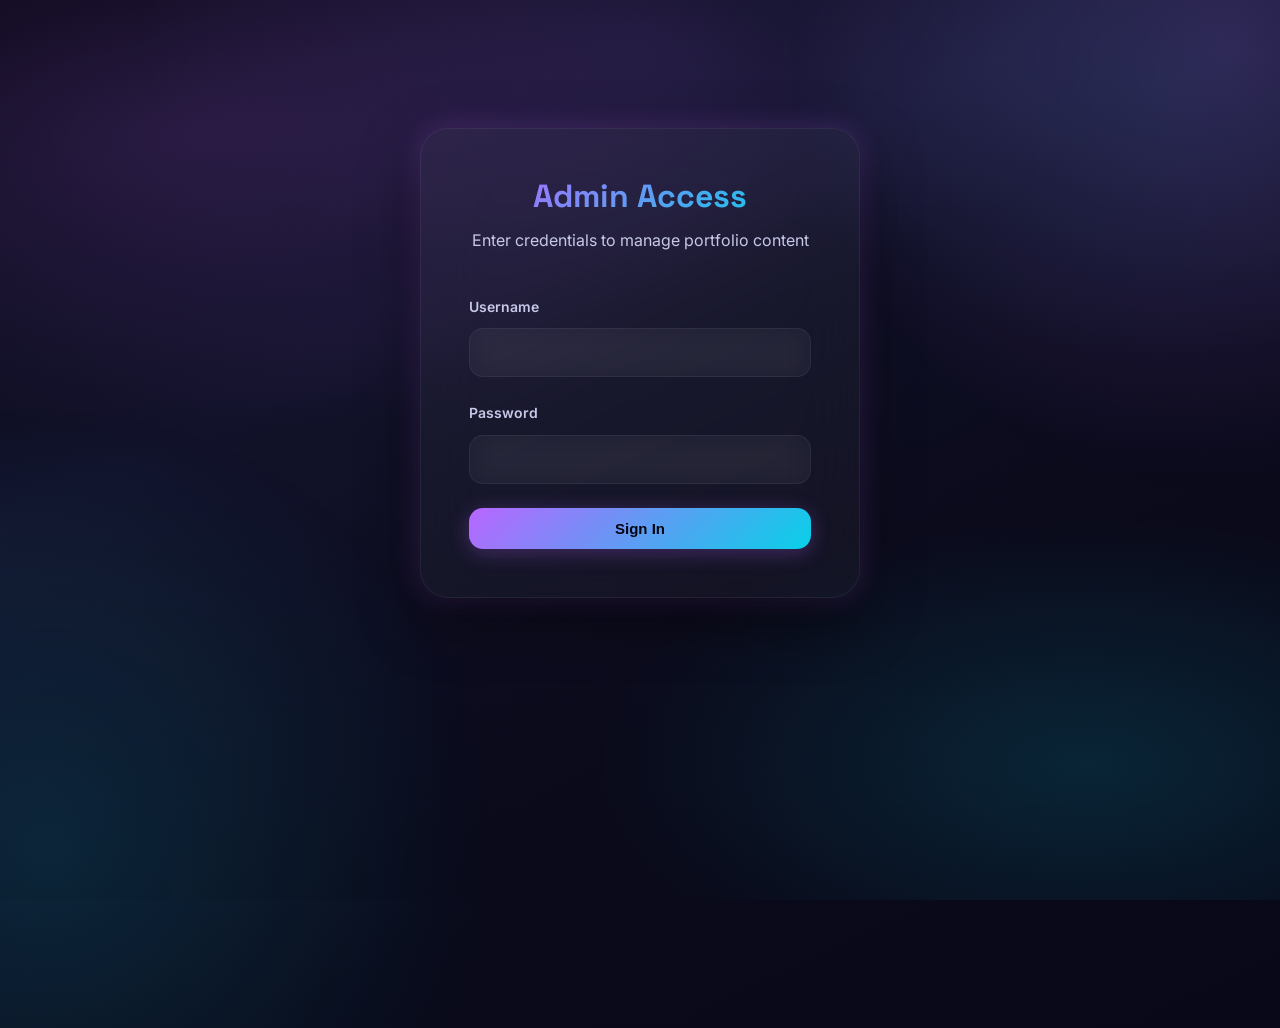
==== commit db4e20da: "Enhance portfolio design and interactivity" ====
--- a/frontend/admin.html
+++ b/frontend/admin.html
@@ -118,15 +118,15 @@
                     <div style="margin-top: 2rem;">
                         <h3 style="margin-bottom: 1rem;">Quick Actions</h3>
                         <div class="quick-actions">
-                            <button class="admin-btn admin-btn-primary" onclick="openProjectModal()">
+                            <button class="admin-btn admin-btn-primary" onclick="openProjectModal()" style="opacity: 1 !important; visibility: visible !important; display: inline-flex !important; width: auto !important; min-width: 200px !important; background: var(--gradient-primary) !important; background-color: var(--accent-primary) !important;">
                                 <svg width="18" height="18" viewBox="0 0 24 24" fill="none" stroke="currentColor" stroke-width="2"><line x1="12" y1="5" x2="12" y2="19"></line><line x1="5" y1="12" x2="19" y2="12"></line></svg>
                                 Add Project
                             </button>
-                            <button class="admin-btn admin-btn-primary" onclick="openSkillModal()">
+                            <button class="admin-btn admin-btn-primary" onclick="openSkillModal()" style="opacity: 1 !important; visibility: visible !important; display: inline-flex !important; width: auto !important; min-width: 200px !important; background: var(--gradient-primary) !important; background-color: var(--accent-primary) !important;">
                                 <svg width="18" height="18" viewBox="0 0 24 24" fill="none" stroke="currentColor" stroke-width="2"><line x1="12" y1="5" x2="12" y2="19"></line><line x1="5" y1="12" x2="19" y2="12"></line></svg>
                                 Add Skill
                             </button>
-                            <button class="admin-btn admin-btn-secondary" onclick="loadProfile()">
+                            <button class="admin-btn admin-btn-secondary" onclick="loadProfile()" style="opacity: 1 !important; visibility: visible !important; display: inline-flex !important; width: auto !important; min-width: 200px !important; background: var(--bg-glass) !important; background-color: var(--bg-secondary) !important;">
                                 <svg width="18" height="18" viewBox="0 0 24 24" fill="none" stroke="currentColor" stroke-width="2"><circle cx="12" cy="12" r="3"></circle><path d="M19.4 15a1.65 1.65 0 0 0 .33 1.82l.06.06a2 2 0 0 1 0 2.83 2 2 0 0 1-2.83 0l-.06-.06a1.65 1.65 0 0 0-1.82-.33 1.65 1.65 0 0 0-1 1.51V21a2 2 0 0 1-2 2 2 2 0 0 1-2-2v-.09A1.65 1.65 0 0 0 9 19.4a1.65 1.65 0 0 0-1.82.33l-.06.06a2 2 0 0 1-2.83 0 2 2 0 0 1 0-2.83l.06-.06a1.65 1.65 0 0 0 .33-1.82 1.65 1.65 0 0 0-1.51-1H3a2 2 0 0 1-2-2 2 2 0 0 1 2-2h.09A1.65 1.65 0 0 0 4.6 9a1.65 1.65 0 0 0-.33-1.82l-.06-.06a2 2 0 0 1 0-2.83 2 2 0 0 1 2.83 0l.06.06a1.65 1.65 0 0 0 1.82.33H9a1.65 1.65 0 0 0 1-1.51V3a2 2 0 0 1 2-2 2 2 0 0 1 2 2v.09a1.65 1.65 0 0 0 1 1.51 1.65 1.65 0 0 0 1.82-.33l.06-.06a2 2 0 0 1 2.83 0 2 2 0 0 1 0 2.83l-.06.06a1.65 1.65 0 0 0-.33 1.82V9a1.65 1.65 0 0 0 1.51 1H21a2 2 0 0 1 2 2 2 2 0 0 1-2 2h-.09a1.65 1.65 0 0 0-1.51 1z"></path></svg>
                                 Edit Profile
                             </button>
@@ -138,7 +138,7 @@
                 <div id="projects" class="tab-content">
                     <div class="content-header">
                         <h2>Project Management</h2>
-                        <button class="admin-btn admin-btn-primary" onclick="openProjectModal()">
+                        <button class="admin-btn admin-btn-primary" onclick="openProjectModal()" style="opacity: 1 !important; visibility: visible !important; display: inline-flex !important; min-width: 200px !important; width: auto !important; background: var(--gradient-primary) !important; background-color: var(--accent-primary) !important;">
                             <svg width="18" height="18" viewBox="0 0 24 24" fill="none" stroke="currentColor" stroke-width="2"><line x1="12" y1="5" x2="12" y2="19"></line><line x1="5" y1="12" x2="19" y2="12"></line></svg>
                             Add Project
                         </button>
@@ -165,7 +165,7 @@
                 <div id="skills" class="tab-content">
                     <div class="content-header">
                         <h2>Skills Management</h2>
-                        <button class="admin-btn admin-btn-primary" onclick="openSkillModal()">
+                        <button class="admin-btn admin-btn-primary" onclick="openSkillModal()" style="opacity: 1 !important; visibility: visible !important; display: inline-flex !important; min-width: 200px !important; width: auto !important; background: var(--gradient-primary) !important; background-color: var(--accent-primary) !important;">
                             <svg width="18" height="18" viewBox="0 0 24 24" fill="none" stroke="currentColor" stroke-width="2"><line x1="12" y1="5" x2="12" y2="19"></line><line x1="5" y1="12" x2="19" y2="12"></line></svg>
                             Add Skill
                         </button>
--- a/frontend/css/glassmorphism.css
+++ b/frontend/css/glassmorphism.css
@@ -693,15 +693,188 @@
 
 .hero-grid {
     display: grid;
-    grid-template-columns: 1fr 440px;
-    gap: 4rem;
-    align-items: center;
+    grid-template-columns: 1fr 350px;
+    gap: 3.5rem;
+    align-items: start;
     position: relative;
     z-index: 1;
 }
 
+.hero-main {
+    display: flex;
+    flex-direction: column;
+    gap: 2rem;
+}
+
 .hero-content {
     position: relative;
+}
+
+/* Hero Portrait - right column */
+.hero-portrait {
+    display: flex;
+    flex-direction: column;
+    justify-content: flex-start;
+    align-items: center;
+    gap: 1rem;
+    position: relative;
+}
+
+.portrait-frame {
+    position: relative;
+    width: 340px;
+    height: 425px;
+    border-radius: var(--radius-2xl);
+    overflow: hidden;
+    background: var(--bg-glass);
+    backdrop-filter: blur(24px) saturate(180%);
+    -webkit-backdrop-filter: blur(24px) saturate(180%);
+    border: 1px solid var(--border-primary);
+    box-shadow:
+        var(--shadow-lg),
+        var(--shadow-glow),
+        var(--shadow-inner-glass),
+        0 0 60px rgba(184, 102, 255, 0.08);
+    transition: all var(--transition-slow);
+}
+
+.portrait-frame::before {
+    content: '';
+    position: absolute;
+    inset: -1px;
+    background: var(--gradient-border);
+    border-radius: inherit;
+    z-index: -1;
+    opacity: 0.6;
+    transition: opacity var(--transition-base);
+}
+
+.portrait-frame:hover {
+    transform: translateY(-8px) scale(1.02);
+    box-shadow:
+        var(--shadow-lg),
+        var(--shadow-glow-strong),
+        var(--shadow-cyan-glow),
+        var(--shadow-inner-glass),
+        0 0 80px rgba(184, 102, 255, 0.15);
+}
+
+.portrait-frame:hover::before {
+    opacity: 1;
+}
+
+.portrait-image {
+    width: 100%;
+    height: 100%;
+    object-fit: cover;
+    object-position: center top;
+    transition: transform var(--transition-slow);
+}
+
+.portrait-frame:hover .portrait-image {
+    transform: scale(1.05);
+}
+
+.portrait-glow {
+    position: absolute;
+    inset: 0;
+    background: radial-gradient(ellipse at center, transparent 50%, rgba(184, 102, 255, 0.15) 100%);
+    pointer-events: none;
+    opacity: 0;
+    transition: opacity var(--transition-base);
+}
+
+.portrait-frame:hover .portrait-glow {
+    opacity: 1;
+}
+
+.portrait-caption {
+    font-family: var(--font-mono);
+    font-size: 0.7rem;
+    font-weight: 600;
+    letter-spacing: 0.15em;
+    text-transform: uppercase;
+    color: var(--text-muted);
+    text-align: center;
+    margin-top: 0.5rem;
+    opacity: 0.8;
+}
+
+/* Social Links below portrait */
+.social-links {
+    display: flex;
+    gap: 1rem;
+    margin-top: 1rem;
+    justify-content: center;
+}
+
+.social-link {
+    display: flex;
+    align-items: center;
+    justify-content: center;
+    width: 40px;
+    height: 40px;
+    background: var(--bg-glass);
+    backdrop-filter: blur(16px);
+    -webkit-backdrop-filter: blur(16px);
+    border: 1px solid var(--border-primary);
+    border-radius: 50%;
+    color: var(--text-secondary);
+    cursor: pointer;
+    transition: all var(--transition-base);
+    text-decoration: none;
+    flex-shrink: 0;
+    pointer-events: auto;
+    position: relative;
+    z-index: 2;
+}
+
+.social-link:hover {
+    background: var(--gradient-primary);
+    color: var(--bg-deep);
+    border-color: var(--accent-primary);
+    box-shadow: 0 0 20px var(--accent-glow);
+    transform: translateY(-3px);
+}
+
+.social-link svg {
+    flex-shrink: 0;
+    transition: transform var(--transition-base);
+}
+
+.social-link:hover svg {
+    transform: translateY(2px);
+}
+
+/* Very small mobile adjustments */
+@media (max-width: 480px) {
+    .social-links {
+        gap: 0.5rem;
+        margin-top: 0.75rem;
+    }
+
+    .social-link {
+        width: 32px;
+        height: 32px;
+    }
+
+    .portrait-frame {
+        width: 240px;
+        height: 300px;
+    }
+
+    .hero-panel-body {
+        padding: 1.25rem;
+        font-size: 0.8rem;
+    }
+
+    .hero-panel-line {
+        gap: 0.5rem;
+    }
+
+    .stat-value {
+        font-size: 1.75rem;
+    }
 }
 
 /* Glass Hero Panel */
@@ -1007,7 +1180,7 @@
     flex-direction: column;
     align-items: center;
     gap: 0.5rem;
-    position: absolute;
+    position: fixed;
     bottom: 2rem;
     left: 50%;
     transform: translateX(-50%);
@@ -1018,6 +1191,28 @@
     text-transform: uppercase;
     letter-spacing: 0.12em;
     animation: scrollBounce 2.5s ease-in-out infinite;
+    cursor: pointer;
+    transition: color var(--transition-fast), transform var(--transition-fast), opacity 0.3s ease, visibility 0.3s ease;
+    pointer-events: auto;
+    z-index: 999;
+    opacity: 1;
+    visibility: visible;
+}
+
+.scroll-indicator.visible {
+    opacity: 1;
+    visibility: visible;
+}
+
+.scroll-indicator:not(.visible) {
+    opacity: 0;
+    visibility: hidden;
+    pointer-events: none;
+}
+
+.scroll-indicator:hover {
+    color: var(--accent-secondary);
+    transform: translateX(-50%) translateY(4px);
 }
 
 .scroll-arrow {
@@ -1175,7 +1370,7 @@
 
 .skills-grid {
     display: grid;
-    grid-template-columns: repeat(auto-fill, minmax(260px, 1fr));
+    grid-template-columns: repeat(auto-fit, minmax(260px, 1fr));
     gap: 1.25rem;
 }
 
@@ -1259,6 +1454,183 @@
     white-space: nowrap;
     flex-shrink: 0;
     backdrop-filter: blur(10px);
+}
+
+/* Project Explorer Controls */
+.project-explorer-controls {
+    display: flex;
+    flex-direction: column;
+    gap: 1.25rem;
+    margin-bottom: 2.5rem;
+    padding: 1.5rem;
+    background: var(--bg-glass);
+    backdrop-filter: blur(24px) saturate(160%);
+    -webkit-backdrop-filter: blur(24px) saturate(160%);
+    border: 1px solid var(--border-primary);
+    border-radius: var(--radius-xl);
+    box-shadow: var(--shadow-md), var(--shadow-inner-glass);
+}
+
+@media (min-width: 768px) {
+    .project-explorer-controls {
+        flex-direction: row;
+        justify-content: space-between;
+        align-items: center;
+        flex-wrap: wrap;
+    }
+}
+
+.project-search {
+    position: relative;
+    flex: 1;
+    min-width: 0;
+    max-width: 400px;
+}
+
+.search-icon {
+    position: absolute;
+    left: 1rem;
+    top: 50%;
+    transform: translateY(-50%);
+    color: var(--text-muted);
+    pointer-events: none;
+    transition: color var(--transition-fast);
+}
+
+.search-input {
+    width: 100%;
+    padding: 0.875rem 1rem 0.875rem 3rem;
+    background: var(--bg-glass-strong);
+    backdrop-filter: blur(16px);
+    -webkit-backdrop-filter: blur(16px);
+    border: 1px solid var(--border-primary);
+    border-radius: var(--radius-md);
+    color: var(--text-primary);
+    font-family: var(--font-sans);
+    font-size: 0.9375rem;
+    transition: all var(--transition-base);
+}
+
+.search-input:focus {
+    outline: none;
+    border-color: var(--accent-primary);
+    box-shadow: 0 0 0 3px var(--accent-glow);
+    background: var(--bg-glass-hover);
+}
+
+.search-input::placeholder {
+    color: var(--text-dim);
+}
+
+.search-input:focus + .search-icon,
+.search-input:not(:placeholder-shown) + .search-icon {
+    color: var(--accent-secondary);
+}
+
+.search-clear {
+    position: absolute;
+    right: 0.75rem;
+    top: 50%;
+    transform: translateY(-50%);
+    width: 28px;
+    height: 28px;
+    display: flex;
+    align-items: center;
+    justify-content: center;
+    background: var(--bg-glass);
+    border: 1px solid var(--border-primary);
+    border-radius: var(--radius-sm);
+    color: var(--text-muted);
+    cursor: pointer;
+    transition: all var(--transition-fast);
+}
+
+.search-clear:hover {
+    background: var(--bg-glass-hover);
+    border-color: var(--border-accent);
+    color: var(--accent-secondary);
+}
+
+.search-clear:focus-visible {
+    outline: 2px solid var(--accent-primary);
+    outline-offset: 2px;
+}
+
+.project-filters {
+    display: flex;
+    flex-wrap: wrap;
+    gap: 0.625rem;
+    justify-content: flex-start;
+}
+
+@media (min-width: 768px) {
+    .project-filters {
+        justify-content: flex-end;
+    }
+}
+
+.filter-btn {
+    display: inline-flex;
+    align-items: center;
+    padding: 0.5rem 1rem;
+    font-family: var(--font-mono);
+    font-size: 0.7rem;
+    font-weight: 600;
+    text-transform: uppercase;
+    letter-spacing: 0.06em;
+    color: var(--text-secondary);
+    background: var(--bg-glass);
+    backdrop-filter: blur(16px);
+    -webkit-backdrop-filter: blur(16px);
+    border: 1px solid var(--border-primary);
+    border-radius: var(--radius-sm);
+    cursor: pointer;
+    transition: all var(--transition-base);
+    white-space: nowrap;
+    opacity: 0;
+    transform: translateY(10px);
+    animation: filterBtnIn 0.4s cubic-bezier(0.16, 1, 0.3, 1) forwards;
+}
+
+@keyframes filterBtnIn {
+    to {
+        opacity: 1;
+        transform: translateY(0);
+    }
+}
+
+.filter-btn:hover {
+    background: var(--bg-glass-hover);
+    border-color: var(--border-accent);
+    color: var(--accent-secondary);
+    transform: translateY(-2px);
+    box-shadow: var(--shadow-md), var(--shadow-cyan-glow);
+}
+
+.filter-btn.active {
+    background: var(--gradient-primary);
+    color: var(--bg-deep);
+    border-color: var(--accent-primary);
+    box-shadow: 0 4px 20px var(--accent-glow);
+}
+
+.filter-btn:focus-visible {
+    outline: 2px solid var(--accent-primary);
+    outline-offset: 2px;
+}
+
+/* No Results Message */
+.no-results {
+    text-align: center;
+    padding: 3rem;
+    color: var(--text-muted);
+    font-family: var(--font-mono);
+    font-size: 0.875rem;
+    background: var(--bg-glass);
+    backdrop-filter: blur(20px);
+    border: 1px solid var(--border-primary);
+    border-radius: var(--radius-lg);
+    margin-top: 1.5rem;
 }
 
 /* Projects Section */
@@ -1981,6 +2353,7 @@
     box-sizing: border-box;
     /* Allow content to scroll if it exceeds card height, preventing overlap */
     overflow-y: auto;
+    pointer-events: auto;
 }
 
 .flip-card-front {
@@ -2102,6 +2475,19 @@
     justify-content: flex-start;
 }
 
+/* Project flip card back - ensure links are clickable on mobile */
+.project-flip-card .project-back {
+    pointer-events: auto;
+}
+
+.project-flip-card .project-links {
+    pointer-events: auto;
+}
+
+.project-flip-card .project-link {
+    pointer-events: auto;
+}
+
 /* Project Front Side */
 .project-front .project-header {
     width: 100%;
@@ -2279,12 +2665,47 @@
     font-weight: bold;
 }
 
-.project-back .project-links {
-    width: 100%;
-    margin-top: 1rem;
-    padding-top: 1rem;
-    border-top: 1px solid var(--border-primary);
-    flex-shrink: 0;
+/* Flip Card Filter Animations */
+.flip-card.project-flip-card {
+    transition: opacity 0.3s ease, transform 0.3s ease, visibility 0.3s ease;
+}
+
+.flip-card.project-flip-card.filter-hidden {
+    display: none !important;
+    opacity: 0 !important;
+    transform: scale(0.95) !important;
+    visibility: hidden !important;
+    pointer-events: none !important;
+}
+
+/* Reduced motion support for filter animations */
+@media (prefers-reduced-motion: reduce) {
+    .filter-btn {
+        animation: none;
+        opacity: 1;
+        transform: none;
+    }
+
+    .flip-card.project-flip-card {
+        transition: none;
+    }
+
+    .no-results {
+        transition: none;
+    }
+}
+
+/* Visually hidden utility for accessibility */
+.visually-hidden {
+    position: absolute;
+    width: 1px;
+    height: 1px;
+    padding: 0;
+    margin: -1px;
+    overflow: hidden;
+    clip: rect(0, 0, 0, 0);
+    white-space: nowrap;
+    border: 0;
 }
 
 /* Flip Hint */
@@ -2381,6 +2802,18 @@
         gap: 2.5rem;
     }
 
+    .hero-main {
+        display: flex;
+        flex-direction: column;
+        gap: 2rem;
+    }
+
+    .hero-portrait {
+        order: -1;
+        justify-content: center;
+        align-items: center;
+    }
+
     .hero-actions {
         position: static;
         flex-direction: row;
@@ -2399,16 +2832,37 @@
         justify-content: center;
     }
 
-    .scroll-indicator {
-        display: none;
-    }
-
     .about-grid {
         grid-template-columns: 1fr;
     }
+
+    .portrait-frame {
+        width: 300px;
+        height: 375px;
+    }
 }
 
 @media (max-width: 768px) {
+    .portrait-frame {
+        width: 280px;
+        height: 350px;
+    }
+
+    .portrait-caption {
+        font-size: 0.65rem;
+        letter-spacing: 0.1em;
+    }
+
+    .social-links {
+        flex-wrap: wrap;
+        gap: 0.75rem;
+    }
+
+    .social-link {
+        width: 36px;
+        height: 36px;
+    }
+
     :root {
         --header-height: 72px;
     }
@@ -2470,6 +2924,16 @@
         text-align: center;
     }
 
+    .hero-main {
+        display: flex;
+        flex-direction: column;
+        gap: 2rem;
+    }
+
+    .hero-portrait {
+        order: -1;
+    }
+
     .hero-panel {
         max-width: 100%;
     }
@@ -2504,7 +2968,51 @@
     }
 
     .scroll-indicator {
-        display: none;
+        display: flex;
+        align-items: center;
+        justify-content: center;
+        gap: 0.3rem;
+        position: fixed;
+        bottom: 1.5rem;
+        left: 50%;
+        transform: translateX(-50%);
+        color: var(--text-dim);
+        font-family: var(--font-mono);
+        font-size: 0.45rem;
+        font-weight: 600;
+        text-transform: uppercase;
+        letter-spacing: 0.08em;
+        animation: scrollBounce 2s ease-in-out infinite;
+        cursor: pointer;
+        transition: color var(--transition-fast), transform var(--transition-fast), opacity 0.3s ease, visibility 0.3s ease;
+        pointer-events: auto;
+        z-index: 999;
+    }
+
+    .scroll-indicator.visible {
+        opacity: 1;
+        visibility: visible;
+    }
+
+    .scroll-indicator:not(.visible) {
+        opacity: 0;
+        visibility: hidden;
+        pointer-events: none;
+    }
+
+    .scroll-indicator:hover {
+        color: var(--accent-secondary);
+        transform: translateX(-50%) translateY(4px);
+    }
+
+    .scroll-text {
+        line-height: 1;
+    }
+
+    .scroll-arrow {
+        width: 16px;
+        height: 16px;
+        stroke: currentColor;
     }
 
     .about-grid {
@@ -2554,6 +3062,10 @@
 
     .stat-value {
         font-size: 2.25rem;
+    }
+
+    .skills-grid {
+        grid-template-columns: 1fr;
     }
 
     .timeline::before {
@@ -2935,14 +3447,47 @@
     font-size: 0.9375rem;
     font-weight: 600;
     cursor: pointer;
-    transition: all var(--transition-base);
+    transition: transform var(--transition-base), box-shadow var(--transition-base);
     border: none;
     text-decoration: none;
+    opacity: 1;
+    visibility: visible;
+    background-color: var(--bg-secondary); /* Solid fallback */
+}
+
+/* Force buttons to always be visible - fix for hover disappearing issue */
+.admin-btn,
+.admin-btn:hover,
+.admin-btn:focus,
+.admin-btn:active,
+.quick-actions .admin-btn,
+.content-header .admin-btn,
+.table-actions .admin-btn,
+.modal-footer .admin-btn {
+    opacity: 1 !important;
+    visibility: visible !important;
+    display: inline-flex !important;
+    transition: transform var(--transition-base), box-shadow var(--transition-base), opacity 0s !important;
+    position: relative !important;
+    z-index: 10 !important;
+    pointer-events: auto !important;
+    min-height: auto !important;
 }
 
 .admin-btn-primary {
     background: var(--gradient-primary);
+    background-color: var(--accent-primary); /* Fallback for gradient support */
     color: var(--bg-deep);
+    display: inline-flex;
+    align-items: center;
+    justify-content: center;
+    gap: 0.5rem;
+    padding: 0.75rem 1.5rem;
+    border-radius: var(--radius-md);
+    font-size: 0.9375rem;
+    font-weight: 600;
+    border: none;
+    cursor: pointer;
     box-shadow: 0 4px 20px var(--accent-glow);
 }
 
@@ -2954,14 +3499,26 @@
 
 .admin-btn-secondary {
     background: var(--bg-glass);
+    background-color: var(--bg-secondary); /* Fallback */
     backdrop-filter: blur(16px);
     color: var(--text-primary);
     border: 1px solid var(--border-primary);
+    display: inline-flex;
+    align-items: center;
+    justify-content: center;
+    gap: 0.5rem;
+    padding: 0.75rem 1.5rem;
+    border-radius: var(--radius-md);
+    font-size: 0.9375rem;
+    font-weight: 600;
+    cursor: pointer;
 }
 
 .admin-btn-secondary:hover {
     background: var(--bg-glass-strong);
+    background-color: var(--bg-tertiary); /* Fallback */
     border-color: var(--border-secondary);
+    color: var(--text-primary);
     transform: translateY(-2px);
 }
 
@@ -3263,6 +3820,24 @@
     margin-top: 1rem;
 }
 
+/* Force buttons to always be visible - fix for hover disappearing issue */
+.admin-btn,
+.admin-btn:hover,
+.admin-btn:focus,
+.admin-btn:active,
+.quick-actions .admin-btn,
+.content-header .admin-btn,
+.table-actions .admin-btn,
+.modal-footer .admin-btn {
+    opacity: 1 !important;
+    visibility: visible !important;
+    display: inline-flex !important;
+    transition: transform var(--transition-base), box-shadow var(--transition-base), opacity 0s !important;
+    position: relative !important;
+    z-index: 10 !important;
+    pointer-events: auto !important;
+}
+
 /* Responsive Admin */
 @media (max-width: 1024px) {
     .admin-sidebar {
